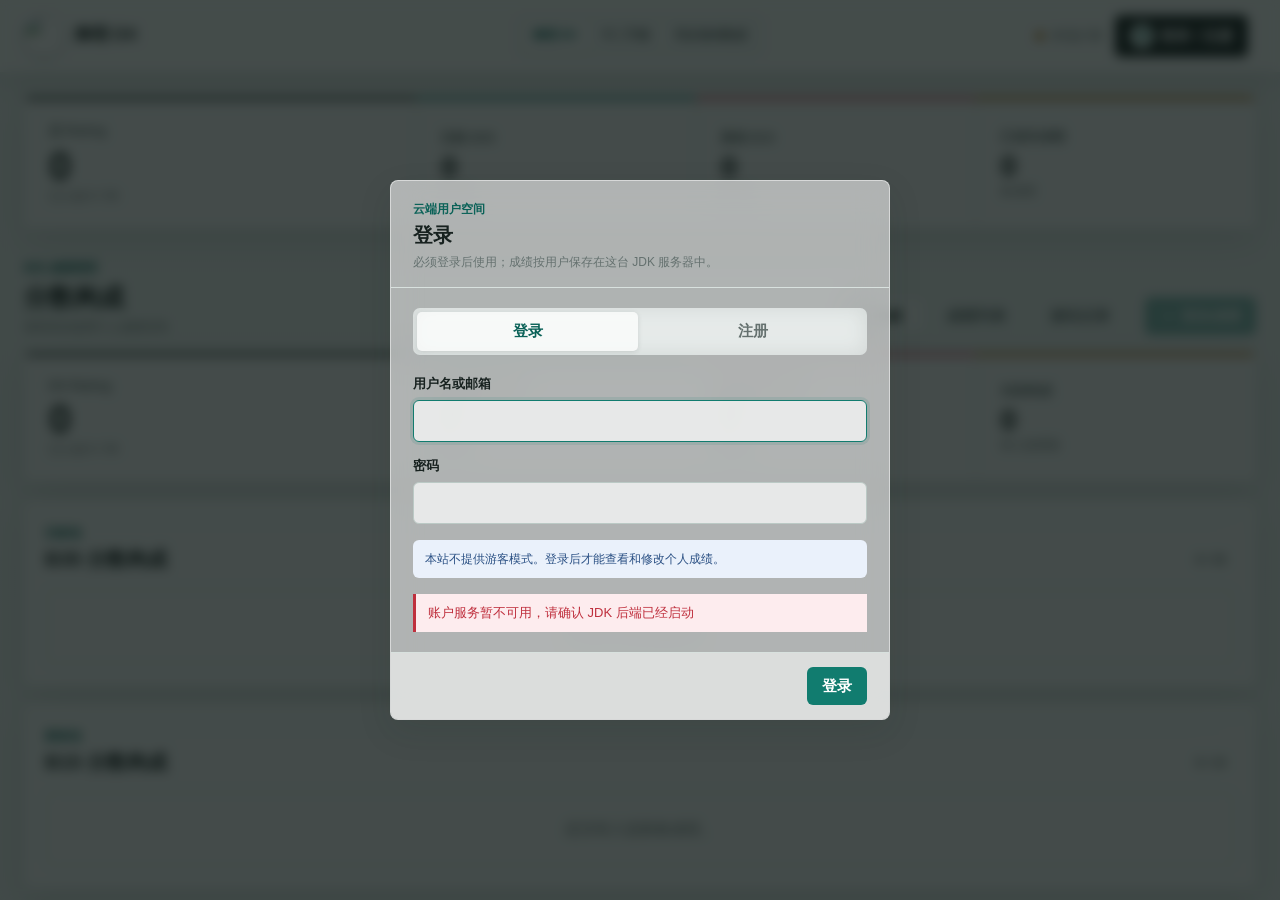
==== web/index.html @ 5b52a4e8 "" ====
<!doctype html>
<html lang="zh-CN">
<head>
  <meta charset="UTF-8">
  <meta name="viewport" content="width=device-width, initial-scale=1.0">
  <meta name="theme-color" content="#117c6f">
  <title>maimai DX B50 工作台</title>
  <link rel="icon" href="/assets/maimai-mark.png" type="image/png">
  <link rel="stylesheet" href="styles.css">
  <link rel="stylesheet" href="lxns-score.css">
  <link rel="stylesheet" href="theme.css">
</head>
<body class="maimai-page auth-checking">
  <header class="topbar">
    <a class="brand" href="#main" aria-label="maimai DX B50 工作台">
      <img class="brand-mark" src="/assets/maimai-mark.png" width="40" height="40"
        alt="" aria-hidden="true">
      <span class="brand-copy">
        <strong>舞萌 DX</strong>
      </span>
    </a>

    <nav class="game-switcher" aria-label="游戏切换">
      <a class="is-active" href="/" aria-current="page">舞萌 DX</a>
      <a href="/chunithm.html">中二节奏</a>
      <a href="/sync.html">同步游戏数据</a>
    </nav>

    <div class="header-actions">
      <span class="sync-status" id="sync-status" role="status">
        <span class="status-dot" aria-hidden="true"></span>
        <span id="sync-status-text">本地计算</span>
      </span>
      <div class="account-control">
        <button class="button button-account" id="account-button" type="button" aria-haspopup="dialog">
          <span class="account-avatar" aria-hidden="true">游</span>
          <span id="account-label">登录 / 注册</span>
        </button>
      </div>
      <details class="header-tools-menu">
        <summary class="button button-secondary" aria-label="打开数据工具">工具</summary>
        <div class="header-tools-popover">
          <button class="button button-secondary" id="logout-button" type="button" hidden>退出</button>
          <button class="button button-secondary" id="import-button" type="button">导入 CSV</button>
          <button class="button button-secondary" id="export-button" type="button">导出 CSV</button>
        </div>
      </details>
      <input id="csv-input" type="file" accept=".csv,text/csv" hidden>
    </div>
  </header>

  <div class="auth-startup-mask" id="auth-startup-mask" role="status" aria-live="polite">
    <span class="auth-startup-spinner" aria-hidden="true"></span>
    <strong>正在确认账号</strong>
    <p>正在安全读取登录状态，请稍候。</p>
  </div>

  <main id="main" class="app-shell">
    <section class="summary-band" aria-label="B50 汇总">
      <div class="summary-primary">
        <span class="summary-label">总 Rating</span>
        <strong id="total-rating">0</strong>
        <span class="summary-meta" id="selected-count">已入选 0 / 50</span>
      </div>
      <div class="summary-item summary-old">
        <span class="summary-label">旧曲 B35</span>
        <strong id="old-rating">0</strong>
        <span class="summary-meta" id="old-count">0 / 35</span>
      </div>
      <div class="summary-item summary-new">
        <span class="summary-label">新曲 B15</span>
        <strong id="new-rating">0</strong>
        <span class="summary-meta" id="new-count">0 / 15</span>
      </div>
      <div class="summary-item summary-library">
        <span class="summary-label">已保存成绩</span>
        <strong id="library-count">0</strong>
        <span class="summary-meta">条成绩</span>
      </div>
    </section>

    <section class="library-section" aria-labelledby="composition-heading">
      <div class="section-heading">
        <div>
          <span class="section-kicker">B50 成绩管理</span>
          <h1 id="composition-heading">分数构成</h1>
          <p class="auth-intro" id="storage-description">登录后使用个人成绩空间</p>
        </div>
        <div class="score-view-actions">
          <div class="segmented-control score-view-control" role="tablist" aria-label="成绩视图">
            <button id="composition-view-tab" type="button" role="tab" aria-selected="true"
              aria-controls="composition-view-panel" class="is-active" data-score-view="composition">
              分数构成
            </button>
            <button id="score-list-view-tab" type="button" role="tab" aria-selected="false"
              aria-controls="score-list-view-panel" data-score-view="list">
              成绩列表
            </button>
            <button id="play-history-view-tab" type="button" role="tab" aria-selected="false"
              aria-controls="play-history-view-panel" data-score-view="history">
              游玩记录
            </button>
          </div>
          <button class="button button-primary" id="add-chart-button" type="button">
            <span aria-hidden="true">＋</span> 添加成绩
          </button>
        </div>
      </div>

      <div class="score-composition" id="composition-view-panel">
        <section class="summary-band score-composition-summary" aria-label="分数构成汇总">
          <div class="summary-primary">
            <span class="summary-label">DX Rating</span>
            <strong id="composition-total-rating">0</strong>
            <span class="summary-meta" id="composition-selected-count">已入选 0 / 50</span>
          </div>
          <div class="summary-item summary-old">
            <span class="summary-label">旧曲 B35 合计</span>
            <strong id="composition-old-total">0</strong>
            <span class="summary-meta">平均 <span id="composition-old-average">—</span></span>
          </div>
          <div class="summary-item summary-new">
            <span class="summary-label">新曲 B15 合计</span>
            <strong id="composition-new-total">0</strong>
            <span class="summary-meta">平均 <span id="composition-new-average">—</span></span>
          </div>
          <div class="summary-item summary-library">
            <span class="summary-label">当前构成</span>
            <strong id="composition-pool-count">0</strong>
            <span class="summary-meta">张入选谱面</span>
          </div>
        </section>

        <section class="score-pool-section score-pool-old" aria-labelledby="b35-composition-heading">
          <div class="score-pool-heading">
            <div>
              <span class="section-kicker">旧曲池</span>
              <h2 id="b35-composition-heading">B35 分数构成</h2>
            </div>
            <span id="b35-composition-count">0 / 35</span>
          </div>
          <div class="score-card-grid" id="b35-composition-list" role="list"></div>
          <p class="score-pool-empty" id="b35-composition-empty">还没有入选旧曲成绩。</p>
        </section>

        <section class="score-pool-section score-pool-new" aria-labelledby="b15-composition-heading">
          <div class="score-pool-heading">
            <div>
              <span class="section-kicker">新曲池</span>
              <h2 id="b15-composition-heading">B15 分数构成</h2>
            </div>
            <span id="b15-composition-count">0 / 15</span>
          </div>
          <div class="score-card-grid" id="b15-composition-list" role="list"></div>
          <p class="score-pool-empty" id="b15-composition-empty">还没有入选新曲成绩。</p>
        </section>
      </div>

      <div class="score-list-view" id="score-list-view-panel" role="tabpanel"
        aria-labelledby="score-list-view-tab" hidden>
        <div class="score-list-toolbar" aria-label="成绩列表筛选">
          <label class="search-control score-list-search">
            <span aria-hidden="true">⌕</span>
            <span class="visually-hidden">搜索成绩</span>
            <input id="score-list-search-input" type="search" autocomplete="off"
              placeholder="搜索曲名、SongID 或艺术家">
          </label>
          <label class="score-list-filter">
            <span>版本</span>
            <select id="score-list-version-filter">
              <option value="all">全部版本</option>
              <option value="current">新曲 · B15</option>
              <option value="legacy">旧曲 · B35</option>
            </select>
          </label>
          <label class="score-list-filter">
            <span>难度</span>
            <select id="score-list-difficulty-filter">
              <option value="all">全部难度</option>
              <option value="BASIC">BASIC</option>
              <option value="ADVANCED">ADVANCED</option>
              <option value="EXPERT">EXPERT</option>
              <option value="MASTER">MASTER</option>
              <option value="RE:MASTER">Re:MASTER</option>
            </select>
          </label>
          <label class="score-list-filter">
            <span>类型</span>
            <select id="score-list-chart-type-filter">
              <option value="all">STD + DX</option>
              <option value="standard">STD</option>
              <option value="dx">DX</option>
            </select>
          </label>
          <label class="score-list-filter score-list-sort">
            <span>排序</span>
            <select id="score-list-sort">
              <option value="rating">DX Rating 从高到低</option>
              <option value="achievement">达成率从高到低</option>
              <option value="level">定数从高到低</option>
              <option value="title">曲名 A-Z</option>
              <option value="songId">SongID</option>
            </select>
          </label>
        </div>
        <div class="score-list-summary" id="score-list-summary" role="status" aria-live="polite">
          共 0 条成绩
        </div>
        <div class="score-card-grid score-list-grid" id="score-list-grid" role="list"
          aria-label="全部成绩卡"></div>
        <p class="score-pool-empty" id="score-list-empty" hidden>
          没有符合筛选条件的成绩。
        </p>
        <nav class="score-list-pagination" id="score-list-pagination" aria-label="成绩列表分页" hidden>
          <button class="button button-secondary" id="score-list-prev" type="button">上一页</button>
          <span id="score-list-page-label">第 1 / 1 页</span>
          <button class="button button-secondary" id="score-list-next" type="button">下一页</button>
        </nav>
      </div>

      <div class="play-history-view" id="play-history-view-panel" role="tabpanel"
        aria-labelledby="play-history-view-tab" hidden>
        <div class="play-history-view-heading">
          <div>
            <span class="section-kicker">舞萌 NET</span>
            <h2>游玩记录</h2>
            <p>按时间显示同步到当前账号的最近游玩；点击一局查看完整结果。</p>
          </div>
          <button class="button button-secondary" id="refresh-play-history-button" type="button">刷新记录</button>
        </div>
        <p class="play-history-view-status" id="play-history-view-status" role="status" aria-live="polite">
          切换到此页后读取游玩记录。
        </p>
        <ol class="play-history-overview-list" id="play-history-overview-list"></ol>
        <div class="empty-state play-history-overview-empty" id="play-history-overview-empty" hidden>
          <strong>暂无游玩记录</strong>
          <span>完成一次微信公众号同步后，记录会显示在这里。</span>
          <a class="button button-secondary" href="/sync.html">前往同步数据</a>
        </div>
      </div>
    </section>
  </main>

  <dialog class="modal score-detail-modal" id="score-detail-dialog"
    aria-labelledby="score-detail-title" aria-describedby="score-detail-summary">
    <div class="score-detail-shell">
      <header class="modal-header">
        <div>
          <span class="section-kicker" id="score-detail-pool">分数构成</span>
          <h2 id="score-detail-title">成绩详情</h2>
          <p class="auth-intro" id="score-detail-summary">已保存成绩与已抓取的逐局玩家判定</p>
        </div>
        <div class="row-actions" aria-label="成绩操作">
          <button class="icon-button" id="edit-score-detail-button" type="button"
            aria-label="编辑这条成绩" title="编辑成绩">✎</button>
          <button class="icon-button" id="delete-score-detail-button" type="button"
            aria-label="删除这条成绩" title="删除成绩">删</button>
          <button class="icon-button" id="close-score-detail-button" type="button"
            aria-label="关闭成绩详情" title="关闭">×</button>
        </div>
      </header>
      <div class="modal-body" id="score-detail-content"></div>
    </div>
  </dialog>

  <dialog class="modal" id="chart-dialog" aria-labelledby="dialog-title">
    <form id="chart-form" novalidate>
      <header class="modal-header">
        <div>
          <span class="section-kicker" id="dialog-mode">新增谱面</span>
          <h2 id="dialog-title">谱面信息</h2>
        </div>
        <button class="icon-button" id="close-dialog-button" type="button" aria-label="关闭" title="关闭">×</button>
      </header>

      <div class="modal-body">
        <div class="form-grid">
          <div class="field field-wide">
            <label for="chart-title">曲名</label>
            <input id="chart-title" name="title" type="text" maxlength="100" required autocomplete="off"
              role="combobox" aria-autocomplete="list" aria-expanded="false" aria-controls="song-search-results"
              aria-describedby="song-search-help"
              placeholder="输入曲名，从 2026 曲库中选择">
            <span class="field-help" id="song-search-help">输入至少 1 个字符即可联网查询曲目；选择后会自动填写曲目 ID 与封面。</span>
            <div class="song-search-results" id="song-search-results" role="listbox" aria-label="曲库搜索结果" hidden></div>
          </div>

          <div class="selected-song field-wide" id="selected-song" hidden>
            <img id="selected-song-cover" alt="">
            <div>
              <strong id="selected-song-title"></strong>
              <span id="selected-song-meta"></span>
            </div>
          </div>

          <label class="field">
            <span>曲目 ID</span>
            <input id="chart-id" name="songId" type="text" maxlength="40" required autocomplete="off">
          </label>

          <label class="field">
            <span>难度</span>
            <select id="chart-difficulty" name="difficulty" required>
              <option value="BASIC">BASIC</option>
              <option value="ADVANCED">ADVANCED</option>
              <option value="EXPERT">EXPERT</option>
              <option value="MASTER" selected>MASTER</option>
              <option value="RE:MASTER">Re:MASTER</option>
            </select>
          </label>

          <label class="field">
            <span>谱面定数</span>
            <input id="chart-level" name="level" type="number" min="1" max="15.9" step="0.1" value="13.0" inputmode="decimal" required>
          </label>

          <label class="field">
            <span>达成率（%）</span>
            <input id="chart-achievement" name="achievement" type="number" min="0" max="101" step="0.0001" value="100.0000" inputmode="decimal" required>
          </label>

          <label class="field">
            <span>Combo 状态（可选）</span>
            <select id="chart-combo-status" name="comboStatus">
              <option value="" selected>未记录</option>
              <option value="fc">FULL COMBO</option>
              <option value="fcp">FULL COMBO +</option>
              <option value="ap">ALL PERFECT</option>
              <option value="app">ALL PERFECT +</option>
            </select>
          </label>

          <label class="field">
            <span>Sync 状态（可选）</span>
            <select id="chart-sync-status" name="syncStatus">
              <option value="" selected>未记录</option>
              <option value="sync">SYNC</option>
              <option value="fs">FULL SYNC</option>
              <option value="fsp">FULL SYNC +</option>
              <option value="fsd">FULL SYNC DX</option>
              <option value="fsdp">FULL SYNC DX +</option>
            </select>
          </label>

          <fieldset class="field chart-type-field">
            <legend>谱面类型</legend>
            <div class="radio-segments">
              <label>
                <input type="radio" name="chartType" value="standard">
                <span>标准 · STD</span>
              </label>
              <label>
                <input type="radio" name="chartType" value="dx" checked>
                <span>DX</span>
              </label>
            </div>
          </fieldset>

          <fieldset class="field version-field">
            <legend>版本分类</legend>
            <div class="radio-segments">
              <label>
                <input type="radio" name="version" value="legacy">
                <span>旧曲 · B35</span>
              </label>
              <label>
                <input type="radio" name="version" value="current" checked>
                <span>新曲 · B15</span>
              </label>
            </div>
          </fieldset>
        </div>
        <p class="form-error" id="form-error" role="alert" hidden></p>
      </div>

      <footer class="modal-footer">
        <button class="button button-secondary" id="cancel-dialog-button" type="button">取消</button>
        <button class="button button-primary" type="submit">保存谱面</button>
      </footer>
    </form>
  </dialog>

  <dialog class="modal auth-modal" id="auth-dialog" aria-labelledby="auth-dialog-title">
    <form id="auth-form" novalidate>
      <header class="modal-header">
        <div>
          <span class="section-kicker">云端用户空间</span>
          <h2 id="auth-dialog-title">登录</h2>
          <p class="auth-intro">必须登录后使用；成绩按用户保存在这台 JDK 服务器中。</p>
        </div>
        <button class="icon-button" id="close-auth-dialog-button" type="button" aria-label="关闭登录窗口" title="关闭" hidden>×</button>
      </header>
      <div class="modal-body">
        <div class="auth-mode-switch" role="tablist" aria-label="登录或注册">
          <button type="button" role="tab" aria-selected="true" class="is-active" data-auth-mode="login">登录</button>
          <button type="button" role="tab" aria-selected="false" data-auth-mode="register">注册</button>
        </div>
        <div class="auth-fields">
          <label class="field">
            <span id="auth-identity-label">用户名或邮箱</span>
            <input id="auth-username" name="username" type="text" maxlength="128"
              autocomplete="username" autocapitalize="none" spellcheck="false" required>
          </label>
          <label class="field">
            <span>密码</span>
            <input id="auth-password" name="password" type="password" minlength="8" maxlength="128"
              autocomplete="current-password" required>
          </label>
          <div class="auth-register-fields" id="auth-register-fields" hidden>
            <label class="field">
              <span>验证邮箱</span>
              <input id="auth-email" name="email" type="email" maxlength="254"
                autocomplete="email" autocapitalize="none" spellcheck="false">
            </label>
            <label class="field">
              <span>邮箱验证码</span>
              <span class="verification-input-row">
                <input id="auth-verification-code" name="verificationCode" type="text"
                  inputmode="numeric" pattern="[0-9]{6}" minlength="6" maxlength="6"
                  autocomplete="one-time-code">
                <button class="button button-secondary" id="send-auth-code-button" type="button">发送验证码</button>
              </span>
            </label>
            <p class="verification-status" id="auth-code-status" role="status" aria-live="polite">验证码为 6 位数字，10 分钟内有效。</p>
          </div>
        </div>
        <p class="auth-note" id="auth-note">本站不提供游客模式。旧版浏览器本地成绩可在登录后选择迁移。</p>
        <p class="form-error" id="auth-error" role="alert" hidden></p>
      </div>
      <footer class="modal-footer">
        <button class="button button-secondary" id="cancel-auth-button" type="button" hidden>取消</button>
        <button class="button button-primary" id="auth-submit-button" type="submit">登录</button>
      </footer>
    </form>
  </dialog>


  <dialog class="confirm-modal" id="delete-dialog" aria-labelledby="delete-title">
    <div class="confirm-body">
      <span class="confirm-icon" aria-hidden="true">×</span>
      <div>
        <h2 id="delete-title">删除谱面？</h2>
        <p><strong id="delete-chart-name"></strong> 将从本地谱面库中移除。</p>
      </div>
    </div>
    <footer class="modal-footer">
      <button class="button button-secondary" id="cancel-delete-button" type="button">取消</button>
      <button class="button button-danger" id="confirm-delete-button" type="button">删除</button>
    </footer>
  </dialog>

  <div class="toast" id="toast" role="status" aria-live="polite" hidden></div>

  <script src="judgment-details.js" defer></script>
  <script src="user-theme.js" defer></script>
  <script src="auth-email.js" defer></script>
  <script src="app.js" defer></script>
</body>
</html>
---- web/styles.css ----
:root {
  color-scheme: light;
  --bg: #f3f6f5;
  --surface: #ffffff;
  --surface-alt: #f8faf9;
  --ink: #17211f;
  --muted: #65716f;
  --line: #d8e1de;
  --line-strong: #bbc9c5;
  --teal: #117c6f;
  --teal-dark: #0b6258;
  --teal-soft: #e3f4f0;
  --coral: #d9435d;
  --coral-dark: #b92f48;
  --coral-soft: #fdebef;
  --amber: #ad6708;
  --amber-soft: #fff1d3;
  --blue: #3565a6;
  --blue-soft: #eaf1fb;
  --danger: #bf2f3d;
  --danger-soft: #fdecee;
  --shadow: 0 12px 32px rgba(23, 33, 31, 0.1);
  --radius: 6px;
}

* {
  box-sizing: border-box;
}

[hidden] {
  display: none !important;
}

html {
  scroll-behavior: smooth;
}

body {
  margin: 0;
  min-height: 100vh;
  background: var(--bg);
  color: var(--ink);
  font-family: Inter, "Segoe UI", "Microsoft YaHei", Arial, sans-serif;
  font-size: 15px;
  letter-spacing: 0;
}

button,
input,
select {
  font: inherit;
  letter-spacing: 0;
}

button,
label[for] {
  -webkit-tap-highlight-color: transparent;
}

button {
  cursor: pointer;
}

button:disabled {
  cursor: not-allowed;
  opacity: 0.5;
}

:focus-visible {
  outline: 3px solid var(--teal-dark);
  outline-offset: 2px;
}

button:focus-visible,
input:focus-visible,
select:focus-visible,
textarea:focus-visible,
a:focus-visible {
  outline: 3px solid var(--teal-dark);
  outline-offset: 2px;
}

.visually-hidden {
  position: absolute !important;
  width: 1px !important;
  height: 1px !important;
  padding: 0 !important;
  margin: -1px !important;
  overflow: hidden !important;
  clip: rect(0, 0, 0, 0) !important;
  white-space: nowrap !important;
  border: 0 !important;
}

.topbar {
  position: sticky;
  top: 0;
  z-index: 20;
  min-height: 72px;
  display: grid;
  grid-template-columns: minmax(0, 1fr) auto minmax(0, 1fr);
  align-items: center;
  gap: 24px;
  padding: 12px max(24px, calc((100vw - 1280px) / 2));
  background: rgba(255, 255, 255, 0.96);
  border-bottom: 1px solid var(--line);
  backdrop-filter: blur(14px);
}

.brand {
  display: inline-flex;
  align-items: center;
  gap: 11px;
  min-width: 0;
  color: inherit;
  text-decoration: none;
  justify-self: start;
}

.brand-mark {
  width: 40px;
  height: 40px;
  flex: 0 0 40px;
  display: block;
  box-sizing: border-box;
  object-fit: contain;
  border-radius: 50%;
  background: #fff;
  box-shadow: 0 0 0 1px rgba(20, 45, 42, 0.16), 0 3px 10px rgba(20, 45, 42, 0.14);
}

.brand-copy {
  display: grid;
  min-width: 0;
  line-height: 1.08;
}

.brand-copy strong {
  font-size: 17px;
  white-space: nowrap;
}

.brand-copy span {
  margin-top: 4px;
  color: var(--muted);
  font-size: 12px;
}

.game-switcher {
  display: inline-flex;
  align-items: center;
  gap: 3px;
  flex: 0 0 auto;
  padding: 3px;
  border: 1px solid var(--line);
  border-radius: var(--radius);
  background: var(--surface-alt);
  justify-self: center;
}

.game-switcher a {
  min-height: 32px;
  display: inline-flex;
  align-items: center;
  padding: 6px 11px;
  border-radius: 4px;
  color: var(--muted);
  font-size: 12px;
  font-weight: 800;
  text-decoration: none;
  white-space: nowrap;
}

.game-switcher a:hover {
  color: var(--ink);
}

.game-switcher a.is-active {
  background: var(--surface);
  color: var(--teal-dark);
  box-shadow: 0 1px 4px rgba(23, 33, 31, 0.12);
}

.header-actions {
  display: flex;
  align-items: center;
  justify-content: flex-end;
  gap: 8px;
  min-width: 0;
  justify-self: end;
}

.account-control {
  display: inline-flex;
  align-items: center;
  gap: 6px;
}

.button-account {
  max-width: 190px;
  justify-content: flex-start;
  overflow: hidden;
  background: #17211f;
  color: #fff;
}

.button-account:hover {
  background: #2b3936;
}

.button-account > span:last-child {
  overflow: hidden;
  text-overflow: ellipsis;
}

.account-avatar {
  width: 24px;
  height: 24px;
  display: grid;
  place-items: center;
  flex: 0 0 24px;
  border-radius: 50%;
  background: var(--teal-soft);
  color: var(--teal-dark);
  font-size: 11px;
  font-weight: 900;
}

.sync-status {
  display: inline-flex;
  align-items: center;
  gap: 7px;
  min-height: 36px;
  margin-right: 4px;
  color: var(--muted);
  font-size: 13px;
  white-space: nowrap;
}

.status-dot {
  width: 8px;
  height: 8px;
  flex: 0 0 8px;
  border-radius: 50%;
  background: var(--amber);
}

.sync-status[data-state="server"] .status-dot {
  background: var(--teal);
}

.sync-status[data-state="syncing"] .status-dot {
  background: var(--blue);
  animation: pulse 1s ease-in-out infinite;
}

@keyframes pulse {
  50% { opacity: 0.35; }
}

.button {
  min-height: 38px;
  display: inline-flex;
  align-items: center;
  justify-content: center;
  gap: 6px;
  padding: 8px 14px;
  border: 1px solid transparent;
  border-radius: var(--radius);
  font-weight: 700;
  line-height: 1.2;
  text-decoration: none;
  white-space: nowrap;
  transition: background-color 140ms ease, border-color 140ms ease, color 140ms ease, transform 140ms ease;
}

.button:active {
  transform: translateY(1px);
}

.button-primary {
  background: var(--teal);
  color: #fff;
}

.button-primary:hover {
  background: var(--teal-dark);
}

.button-secondary {
  background: var(--surface);
  border-color: var(--line-strong);
  color: var(--ink);
}

.button-secondary:hover {
  border-color: var(--teal);
  color: var(--teal-dark);
}

.button-danger {
  background: var(--danger);
  color: #fff;
}

.button-danger:hover {
  background: #9d2430;
}

.app-shell {
  width: min(1280px, calc(100% - 48px));
  margin: 24px auto 48px;
}

.summary-band {
  display: grid;
  grid-template-columns: minmax(240px, 1.4fr) repeat(3, minmax(160px, 1fr));
  overflow: hidden;
  background: var(--surface);
  border: 1px solid var(--line);
  border-radius: var(--radius);
}

.summary-primary,
.summary-item {
  position: relative;
  min-height: 126px;
  display: flex;
  flex-direction: column;
  justify-content: center;
  padding: 22px 24px;
  border-top: 3px solid var(--line-strong);
}

.summary-primary {
  border-top-color: var(--ink);
}

.summary-item {
  border-left: 1px solid var(--line);
}

.summary-old {
  border-top-color: var(--teal);
}

.summary-new {
  border-top-color: var(--coral);
}

.summary-library {
  border-top-color: var(--amber);
}

.summary-label {
  color: var(--muted);
  font-size: 13px;
  font-weight: 700;
}

.summary-primary strong,
.summary-item strong {
  margin: 6px 0 2px;
  font-variant-numeric: tabular-nums;
  line-height: 1;
}

.summary-primary strong {
  font-size: 40px;
}

.summary-item strong {
  font-size: 29px;
}

.summary-meta {
  color: var(--muted);
  font-size: 12px;
}

.library-section {
  margin-top: 32px;
}

.section-heading {
  display: flex;
  align-items: flex-end;
  justify-content: space-between;
  gap: 20px;
  margin-bottom: 16px;
}

.section-kicker {
  display: block;
  margin-bottom: 5px;
  color: var(--teal-dark);
  font-size: 12px;
  font-weight: 800;
}

.section-heading h1,
.modal-header h2,
.confirm-body h2 {
  margin: 0;
  line-height: 1.2;
}

.section-heading h1 {
  font-size: 25px;
}

.toolbar {
  display: grid;
  grid-template-columns: minmax(220px, 1fr) auto minmax(140px, auto);
  align-items: center;
  gap: 12px;
  margin-bottom: 12px;
}

.search-control {
  min-height: 42px;
  display: flex;
  align-items: center;
  gap: 8px;
  padding: 0 12px;
  background: var(--surface);
  border: 1px solid var(--line-strong);
  border-radius: var(--radius);
  color: var(--muted);
}

.search-control:focus-within {
  border-color: var(--teal);
  box-shadow: 0 0 0 3px rgba(17, 124, 111, 0.12);
}

.search-control input {
  width: 100%;
  min-width: 0;
  border: 0;
  outline: 0;
  background: transparent;
  color: var(--ink);
}

.search-control input::placeholder {
  color: #8b9694;
}

.segmented-control {
  display: inline-grid;
  grid-template-columns: repeat(4, minmax(64px, auto));
  padding: 3px;
  background: #e8edeb;
  border-radius: var(--radius);
}

.segmented-control button {
  min-height: 34px;
  padding: 6px 12px;
  border: 0;
  border-radius: 4px;
  background: transparent;
  color: var(--muted);
  font-weight: 700;
  white-space: nowrap;
}

.segmented-control button:hover {
  color: var(--ink);
}

.segmented-control button.is-active {
  background: var(--surface);
  color: var(--ink);
  box-shadow: 0 1px 4px rgba(23, 33, 31, 0.12);
}

.sort-control select,
.field input,
.field select {
  width: 100%;
  min-height: 42px;
  padding: 8px 11px;
  border: 1px solid var(--line-strong);
  border-radius: var(--radius);
  background: var(--surface);
  color: var(--ink);
  outline: 0;
}

.sort-control select {
  min-width: 140px;
}

.sort-control select:focus,
.field input:focus,
.field select:focus {
  border-color: var(--teal);
  box-shadow: 0 0 0 3px rgba(17, 124, 111, 0.12);
}

.field input:user-invalid {
  border-color: var(--danger);
}

.field-help {
  color: var(--muted);
  font-size: 11px;
  font-weight: 500;
  line-height: 1.45;
}

.song-search-results {
  position: absolute;
  top: calc(100% - 2px);
  right: 0;
  left: 0;
  z-index: 25;
  max-height: 320px;
  overflow: auto;
  padding: 6px;
  background: var(--surface);
  border: 1px solid var(--line-strong);
  border-radius: 7px;
  box-shadow: var(--shadow);
}

.field:has(> .song-search-results) {
  position: relative;
}

.song-search-option {
  width: 100%;
  display: flex;
  align-items: center;
  gap: 10px;
  padding: 8px;
  border: 0;
  border-radius: 5px;
  background: transparent;
  color: var(--ink);
  text-align: left;
}

.song-search-option:hover,
.song-search-option:focus-visible {
  background: var(--teal-soft);
}

.song-search-option img,
.song-search-option .song-cover-placeholder {
  width: 44px;
  height: 44px;
  flex-basis: 44px;
  object-fit: cover;
}

.song-option-copy {
  min-width: 0;
  display: grid;
  gap: 3px;
}

.song-option-copy strong,
.song-option-copy span {
  overflow: hidden;
  text-overflow: ellipsis;
  white-space: nowrap;
}

.song-option-copy span {
  color: var(--muted);
  font-size: 11px;
}

.song-search-empty {
  margin: 0;
  padding: 14px 12px;
  color: var(--muted);
  font-size: 12px;
  font-weight: 500;
}

.selected-song {
  display: flex;
  align-items: center;
  gap: 12px;
  padding: 10px;
  border: 1px solid #b7d8d1;
  border-radius: 7px;
  background: var(--teal-soft);
}

.selected-song img {
  width: 58px;
  height: 58px;
  flex: 0 0 58px;
  border-radius: 6px;
  object-fit: cover;
}

.selected-song > div {
  min-width: 0;
  display: grid;
  gap: 5px;
}

.selected-song strong,
.selected-song span {
  overflow: hidden;
  text-overflow: ellipsis;
  white-space: nowrap;
}

.selected-song span {
  color: var(--muted);
  font-size: 11px;
  font-weight: 600;
}

.table-shell {
  overflow: hidden;
  background: var(--surface);
  border: 1px solid var(--line);
  border-radius: var(--radius);
}

table {
  width: 100%;
  border-collapse: collapse;
  table-layout: fixed;
}

th,
td {
  padding: 14px 16px;
  text-align: left;
  vertical-align: middle;
}

th {
  background: var(--surface-alt);
  border-bottom: 1px solid var(--line);
  color: var(--muted);
  font-size: 12px;
  font-weight: 800;
  text-transform: uppercase;
}

th:nth-child(1) { width: 110px; }
th:nth-child(2) { width: auto; }
th:nth-child(3) { width: 122px; }
th:nth-child(4) { width: 82px; }
th:nth-child(5) { width: 130px; }
th:nth-child(6) { width: 140px; }
th:nth-child(7) { width: 96px; }

tbody tr {
  border-bottom: 1px solid var(--line);
  transition: background-color 120ms ease;
}

tbody tr:last-child {
  border-bottom: 0;
}

tbody tr:hover {
  background: #fafcfb;
}

tbody tr.is-unselected {
  color: #56615f;
}

td {
  font-variant-numeric: tabular-nums;
}

.chart-title {
  min-width: 0;
}

.chart-title-with-cover {
  display: flex;
  align-items: center;
  gap: 11px;
  min-width: 0;
}

.chart-cover,
.song-cover-placeholder {
  width: 52px;
  height: 52px;
  display: grid;
  place-items: center;
  flex: 0 0 52px;
  border: 1px solid var(--line);
  border-radius: 6px;
  background: linear-gradient(135deg, var(--teal-soft), var(--blue-soft));
  color: var(--teal-dark);
  object-fit: cover;
  font-size: 20px;
  font-weight: 900;
}

.chart-title strong {
  display: block;
  overflow: hidden;
  color: var(--ink);
  font-size: 14px;
  text-overflow: ellipsis;
  white-space: nowrap;
}

.chart-meta {
  display: flex;
  align-items: center;
  gap: 7px;
  min-width: 0;
  margin-top: 5px;
  color: var(--muted);
  font-size: 11px;
}

.chart-id {
  overflow: hidden;
  text-overflow: ellipsis;
  white-space: nowrap;
}

.tag,
.difficulty,
.selection-badge {
  display: inline-flex;
  align-items: center;
  justify-content: center;
  max-width: 100%;
  border-radius: 999px;
  font-weight: 800;
  line-height: 1.1;
  white-space: nowrap;
}

.tag {
  padding: 3px 7px;
  font-size: 10px;
}

.tag-old {
  background: var(--teal-soft);
  color: var(--teal-dark);
}

.tag-new {
  background: var(--coral-soft);
  color: var(--coral-dark);
}

.tag-chart-type {
  background: var(--blue-soft);
  color: var(--blue);
}

.difficulty {
  padding: 5px 8px;
  font-size: 10px;
}

.difficulty-basic {
  background: #178d48;
  color: #fff;
}

.difficulty-advanced {
  background: #f3bd22;
  color: #332300;
}

.difficulty-expert {
  background: #d83c4b;
  color: #fff;
}

.difficulty-master {
  background: #7942ad;
  color: #fff;
}

.difficulty-remaster {
  background: linear-gradient(120deg, #fff 0 42%, #e8d5fa 42% 72%, #a76cd5 100%);
  border: 1px solid #9c68c7;
  color: #4d276d;
  text-shadow: 0 1px 0 #fff;
}

tbody tr.difficulty-basic-row td:first-child { box-shadow: inset 4px 0 #178d48; }
tbody tr.difficulty-advanced-row td:first-child { box-shadow: inset 4px 0 #e4aa00; }
tbody tr.difficulty-expert-row td:first-child { box-shadow: inset 4px 0 #d83c4b; }
tbody tr.difficulty-master-row td:first-child { box-shadow: inset 4px 0 #7942ad; }
tbody tr.difficulty-remaster-row td:first-child { box-shadow: inset 4px 0 #b889d8; }

.selection-badge {
  min-width: 70px;
  padding: 6px 8px;
  font-size: 11px;
}

.selection-b35 {
  background: var(--teal-soft);
  color: var(--teal-dark);
}

.selection-b15 {
  background: var(--coral-soft);
  color: var(--coral-dark);
}

.selection-none {
  background: #edf1f0;
  color: var(--muted);
}

.rating-value {
  color: var(--ink);
  font-size: 17px;
  font-weight: 850;
}

.row-actions {
  display: flex;
  align-items: center;
  justify-content: flex-end;
  gap: 5px;
}

.icon-button {
  width: 34px;
  height: 34px;
  display: inline-grid;
  place-items: center;
  flex: 0 0 34px;
  padding: 0;
  border: 1px solid transparent;
  border-radius: 50%;
  background: transparent;
  color: var(--muted);
  font-size: 18px;
  line-height: 1;
}

.icon-button:hover {
  background: #edf2f0;
  color: var(--ink);
}

.icon-button[data-action="delete"]:hover {
  background: var(--danger-soft);
  color: var(--danger);
}

.empty-state {
  min-height: 320px;
  display: flex;
  flex-direction: column;
  align-items: center;
  justify-content: center;
  padding: 40px 24px;
  text-align: center;
}

.empty-state[hidden] {
  display: none;
}

.empty-mark {
  width: 52px;
  height: 52px;
  display: grid;
  place-items: center;
  margin-bottom: 14px;
  border: 1px dashed var(--line-strong);
  border-radius: 50%;
  color: var(--teal);
  font-size: 26px;
}

.empty-state strong {
  font-size: 17px;
}

.empty-state > span {
  margin: 7px 0 18px;
  color: var(--muted);
  font-size: 13px;
}

.result-footer {
  display: flex;
  align-items: center;
  justify-content: space-between;
  gap: 16px;
  padding: 10px 2px 0;
  color: var(--muted);
  font-size: 12px;
}

dialog {
  color: var(--ink);
}

.modal,
.confirm-modal {
  width: min(620px, calc(100% - 32px));
  max-height: calc(100vh - 32px);
  padding: 0;
  overflow: auto;
  background: var(--surface);
  border: 1px solid var(--line-strong);
  border-radius: 8px;
  box-shadow: var(--shadow);
}

.confirm-modal {
  width: min(470px, calc(100% - 32px));
}

.modal::backdrop,
.confirm-modal::backdrop {
  background: rgba(19, 29, 27, 0.52);
  backdrop-filter: blur(3px);
}

.modal-header {
  display: flex;
  align-items: flex-start;
  justify-content: space-between;
  gap: 20px;
  padding: 20px 22px 16px;
  border-bottom: 1px solid var(--line);
}

.modal-header h2,
.confirm-body h2 {
  font-size: 20px;
}

.modal-body {
  padding: 20px 22px;
}

.auth-modal {
  width: min(500px, calc(100% - 32px));
}

.auth-modal[data-required="true"]::backdrop {
  background: rgba(11, 20, 19, 0.76);
  backdrop-filter: blur(6px);
}

body.auth-required {
  overflow: hidden;
}

body.auth-required > .topbar,
body.auth-required > main {
  user-select: none;
}

.auth-intro {
  margin: 6px 0 0;
  color: var(--muted);
  font-size: 12px;
  line-height: 1.5;
}

.auth-mode-switch {
  display: grid;
  grid-template-columns: repeat(2, 1fr);
  gap: 4px;
  margin-bottom: 20px;
  padding: 4px;
  border-radius: 7px;
  background: #e8edeb;
}

.auth-mode-switch button {
  min-height: 39px;
  border: 0;
  border-radius: 5px;
  background: transparent;
  color: var(--muted);
  font-weight: 800;
}

.auth-mode-switch button.is-active {
  background: var(--surface);
  color: var(--teal-dark);
  box-shadow: 0 1px 5px rgba(23, 33, 31, 0.12);
}

.auth-fields {
  display: grid;
  gap: 15px;
}

.auth-note {
  margin: 16px 0 0;
  padding: 10px 12px;
  border-radius: 6px;
  background: var(--blue-soft);
  color: #294f83;
  font-size: 12px;
  line-height: 1.5;
}

.form-grid {
  display: grid;
  grid-template-columns: repeat(2, minmax(0, 1fr));
  gap: 17px 16px;
}

.field {
  display: grid;
  align-content: start;
  gap: 7px;
  min-width: 0;
  color: var(--ink);
  font-size: 13px;
  font-weight: 700;
}

.field-wide {
  grid-column: 1 / -1;
}

fieldset.field {
  margin: 0;
  padding: 0;
  border: 0;
}

fieldset.field legend {
  margin-bottom: 7px;
  padding: 0;
}

.radio-segments {
  display: grid;
  grid-template-columns: repeat(2, minmax(0, 1fr));
  gap: 10px;
}

.radio-segments label {
  min-width: 0;
  cursor: pointer;
}

.radio-segments input {
  position: absolute;
  width: 1px;
  height: 1px;
  opacity: 0;
}

.radio-segments span {
  min-height: 43px;
  display: flex;
  align-items: center;
  justify-content: center;
  padding: 8px 10px;
  overflow-wrap: anywhere;
  border: 1px solid var(--line-strong);
  border-radius: var(--radius);
  background: var(--surface);
  color: var(--muted);
  text-align: center;
}

.radio-segments input:checked + span {
  border-color: var(--teal);
  background: var(--teal-soft);
  color: var(--teal-dark);
}

.radio-segments input:focus-visible + span {
  outline: 3px solid rgba(17, 124, 111, 0.24);
  outline-offset: 2px;
}

.form-error {
  margin: 16px 0 0;
  padding: 10px 12px;
  background: var(--danger-soft);
  border-left: 3px solid var(--danger);
  color: var(--danger);
  font-size: 13px;
}

.modal-footer {
  display: flex;
  align-items: center;
  justify-content: flex-end;
  gap: 9px;
  padding: 14px 22px;
  background: var(--surface-alt);
  border-top: 1px solid var(--line);
}

.confirm-body {
  display: flex;
  align-items: flex-start;
  gap: 14px;
  padding: 24px 22px;
}

.confirm-body p {
  margin: 8px 0 0;
  color: var(--muted);
  line-height: 1.55;
}

.confirm-icon {
  width: 38px;
  height: 38px;
  display: grid;
  place-items: center;
  flex: 0 0 38px;
  border-radius: 50%;
  background: var(--danger-soft);
  color: var(--danger);
  font-size: 22px;
  font-weight: 700;
}

.toast {
  position: fixed;
  right: 22px;
  bottom: 22px;
  z-index: 60;
  max-width: min(380px, calc(100% - 44px));
  padding: 11px 14px;
  background: #17211f;
  border-radius: var(--radius);
  box-shadow: var(--shadow);
  color: #fff;
  font-size: 13px;
}

.toast[hidden] {
  display: none;
}

/* Score composition */
.score-view-actions {
  display: flex;
  align-items: center;
  justify-content: flex-end;
  flex-wrap: wrap;
  gap: 10px;
}

.score-view-control {
  display: inline-flex;
  flex-wrap: nowrap;
  flex: 0 0 auto;
}

.score-view-control button {
  flex: 1 1 104px;
  min-width: 104px;
}

.score-composition {
  display: grid;
  gap: 18px;
}

.score-list-view {
  display: grid;
  gap: 12px;
}

.score-list-toolbar {
  display: grid;
  grid-template-columns: minmax(220px, 1.5fr) repeat(3, minmax(120px, 0.65fr)) minmax(180px, 1fr);
  align-items: end;
  gap: 10px;
  padding: 12px;
  border: 1px solid var(--line);
  border-radius: 8px;
  background: var(--surface-alt);
}

.score-list-search {
  min-height: 42px;
  margin: 0;
  background: var(--surface);
}

.score-list-filter {
  min-width: 0;
  display: grid;
  gap: 4px;
  color: var(--muted);
  font-size: 10px;
  font-weight: 800;
}

.score-list-filter select {
  width: 100%;
  min-height: 42px;
  padding: 8px 10px;
  border: 1px solid var(--line-strong);
  border-radius: var(--radius);
  background: var(--surface);
  color: var(--ink);
  outline: 0;
}

.score-list-filter select:focus {
  border-color: var(--teal);
  box-shadow: 0 0 0 3px rgba(17, 124, 111, 0.12);
}

.score-list-summary {
  color: var(--muted);
  font-size: 12px;
  font-weight: 750;
  font-variant-numeric: tabular-nums;
}

.score-list-grid {
  min-height: 0;
}

.score-list-pagination {
  display: flex;
  align-items: center;
  justify-content: center;
  gap: 14px;
  padding-top: 4px;
  color: var(--muted);
  font-size: 12px;
  font-weight: 800;
  font-variant-numeric: tabular-nums;
}

.score-list-pagination .button {
  min-width: 76px;
}

.score-composition-summary {
  margin-bottom: 2px;
}

.score-pool-section {
  min-width: 0;
  padding: 20px;
  border: 1px solid var(--line);
  border-top: 4px solid var(--teal);
  border-radius: 8px;
  background: var(--surface);
  box-shadow: 0 4px 16px rgba(23, 33, 31, 0.045);
}

.score-pool-new {
  border-top-color: var(--coral);
}

.score-pool-heading {
  display: flex;
  align-items: flex-end;
  justify-content: space-between;
  gap: 16px;
  margin-bottom: 16px;
}

.score-pool-heading h2 {
  margin: 0;
  font-size: 20px;
  line-height: 1.25;
}

.score-pool-heading > span {
  flex: 0 0 auto;
  padding: 5px 9px;
  border-radius: 999px;
  background: var(--surface-alt);
  color: var(--muted);
  font-size: 12px;
  font-weight: 800;
  font-variant-numeric: tabular-nums;
}

.score-card-grid {
  display: grid;
  grid-template-columns: repeat(3, minmax(0, 1fr));
  gap: 14px;
}

.score-pool-empty {
  margin: 0;
  padding: 26px 18px;
  border: 1px dashed var(--line-strong);
  border-radius: 7px;
  background: var(--surface-alt);
  color: var(--muted);
  text-align: center;
  line-height: 1.5;
}

.score-card-item {
  --score-difficulty: var(--teal);
  --score-difficulty-border: #8bc9bf;
  --score-difficulty-soft: #edf8f5;
  min-width: 0;
  height: 100%;
}

.score-card-item.difficulty-basic-card {
  --score-difficulty: #178d48;
  --score-difficulty-border: #84c59f;
  --score-difficulty-soft: #edf8f1;
}

.score-card-item.difficulty-advanced-card {
  --score-difficulty: #c18700;
  --score-difficulty-border: #dfbd58;
  --score-difficulty-soft: #fff9e3;
}

.score-card-item.difficulty-expert-card {
  --score-difficulty: #d83c4b;
  --score-difficulty-border: #e69ba3;
  --score-difficulty-soft: #fff0f2;
}

.score-card-item.difficulty-master-card {
  --score-difficulty: #7942ad;
  --score-difficulty-border: #b99bd3;
  --score-difficulty-soft: #f5effb;
}

.score-card-item.difficulty-remaster-card {
  --score-difficulty: #9862c3;
  --score-difficulty-border: #c4a8dc;
  --score-difficulty-soft: #fbf8fe;
}

.score-card-button {
  position: relative;
  width: 100%;
  height: 100%;
  min-height: 222px;
  display: grid;
  grid-template-columns: 80px minmax(0, 1fr);
  grid-template-areas:
    "rank rank"
    "cover copy"
    "values values";
  align-content: start;
  align-items: center;
  gap: 12px;
  overflow: hidden;
  padding: 13px 14px 14px 17px;
  border: 1px solid var(--score-difficulty-border);
  border-radius: 9px;
  background: linear-gradient(145deg, var(--score-difficulty-soft), #fff 44%);
  box-shadow: 0 2px 8px rgba(23, 33, 31, 0.07);
  color: var(--ink);
  text-align: left;
  transition: border-color 150ms ease, box-shadow 150ms ease, transform 150ms ease;
}

.score-card-button::before {
  position: absolute;
  inset: 0 auto 0 0;
  width: 5px;
  background: var(--score-difficulty);
  content: "";
}

.score-card-button:hover {
  border-color: var(--score-difficulty);
  box-shadow: 0 9px 22px rgba(23, 33, 31, 0.13);
  transform: translateY(-2px);
}

.score-card-button:active {
  transform: translateY(0);
}

.score-card-button:focus-visible {
  border-color: var(--score-difficulty);
  outline: 4px solid var(--score-difficulty-border);
  outline-offset: 3px;
  box-shadow: 0 8px 22px rgba(23, 33, 31, 0.14);
}

.score-card-rank {
  grid-area: rank;
  justify-self: start;
  min-width: 72px;
  padding: 4px 8px;
  border: 1px solid var(--score-difficulty-border);
  border-radius: 999px;
  background: var(--score-difficulty-soft);
  color: var(--score-difficulty);
  font-size: 11px;
  font-weight: 900;
  font-variant-numeric: tabular-nums;
  line-height: 1.2;
  text-align: center;
}

.score-card-cover {
  grid-area: cover;
  width: 80px;
  height: 80px;
  display: block;
  border: 1px solid var(--score-difficulty-border);
  border-radius: 8px;
  background: var(--surface-alt);
  box-shadow: 0 3px 10px rgba(23, 33, 31, 0.13);
  object-fit: cover;
}

.score-card-copy {
  grid-area: copy;
  min-width: 0;
  align-self: stretch;
  display: flex;
  flex-direction: column;
  justify-content: center;
  gap: 9px;
}

.score-card-title {
  display: -webkit-box;
  overflow: hidden;
  color: var(--ink);
  font-size: 15px;
  font-weight: 850;
  line-height: 1.35;
  overflow-wrap: anywhere;
  -webkit-box-orient: vertical;
  -webkit-line-clamp: 2;
}

.score-card-meta {
  display: flex;
  align-items: center;
  flex-wrap: wrap;
  gap: 6px;
  min-width: 0;
}

.score-card-level {
  color: var(--muted);
  font-size: 11px;
  font-weight: 750;
  white-space: nowrap;
}

.score-card-values {
  grid-area: values;
  display: grid;
  grid-template-columns: repeat(2, minmax(0, 1fr));
  gap: 10px;
  padding-top: 11px;
  border-top: 1px solid var(--line);
}

.score-card-achievement,
.score-card-rating {
  min-width: 0;
  display: grid;
  gap: 4px;
  font-variant-numeric: tabular-nums;
}

.score-card-achievement strong,
.score-card-rating strong {
  overflow: hidden;
  color: var(--ink);
  font-size: 16px;
  line-height: 1.15;
  text-overflow: ellipsis;
  white-space: nowrap;
}

.score-card-rating {
  text-align: right;
}

.score-card-rating strong {
  color: var(--score-difficulty);
  font-size: 18px;
}

.score-card-value-label {
  color: var(--muted);
  font-size: 10px;
  font-weight: 750;
}

.score-detail-modal {
  width: min(780px, calc(100% - 32px));
  overflow: hidden;
}

.score-detail-shell {
  max-height: calc(100vh - 34px);
  display: grid;
  grid-template-rows: auto minmax(0, 1fr) auto;
}

.score-detail-shell > .modal-body {
  overflow: auto;
  overscroll-behavior: contain;
}

.score-detail-hero {
  display: grid;
  grid-template-columns: 132px minmax(0, 1fr);
  align-items: center;
  gap: 20px;
  margin-bottom: 18px;
  padding: 16px;
  border: 1px solid var(--line);
  border-left: 5px solid var(--teal);
  border-radius: 9px;
  background: linear-gradient(135deg, var(--teal-soft), var(--surface) 58%);
}

.score-detail-cover {
  width: 132px;
  height: 132px;
  display: block;
  border: 1px solid var(--line-strong);
  border-radius: 9px;
  background: var(--surface-alt);
  box-shadow: 0 6px 18px rgba(23, 33, 31, 0.15);
  object-fit: cover;
}

.score-detail-hero-copy {
  min-width: 0;
  display: grid;
  gap: 9px;
  color: var(--muted);
  line-height: 1.45;
}

.score-detail-achievement {
  color: var(--ink);
  font-size: clamp(28px, 5vw, 42px);
  font-variant-numeric: tabular-nums;
  line-height: 1.05;
  overflow-wrap: anywhere;
}

.score-detail-grid {
  display: grid;
  grid-template-columns: repeat(2, minmax(0, 1fr));
  gap: 10px;
  margin: 0;
}

.score-detail-field {
  min-width: 0;
  margin: 0;
  padding: 11px 12px;
  border: 1px solid var(--line);
  border-radius: 7px;
  background: var(--surface-alt);
}

.score-detail-field dt,
.score-detail-field dd {
  margin: 0;
}

.score-detail-field dt {
  margin-bottom: 5px;
  color: var(--muted);
  font-size: 10px;
  font-weight: 800;
}

.score-detail-field dd {
  color: var(--ink);
  font-size: 13px;
  font-weight: 750;
  line-height: 1.45;
  overflow-wrap: anywhere;
  font-variant-numeric: tabular-nums;
}

@media (max-width: 980px) {
  .summary-band {
    grid-template-columns: repeat(3, minmax(0, 1fr));
  }

  .summary-primary {
    grid-column: 1 / -1;
    min-height: 108px;
  }

  .summary-item {
    min-height: 112px;
  }

  .summary-old {
    border-left: 0;
  }

  .toolbar {
    grid-template-columns: minmax(220px, 1fr) auto;
  }

  .sort-control {
    grid-column: 1 / -1;
  }

  .sort-control select {
    width: auto;
  }

  .score-card-grid {
    grid-template-columns: repeat(2, minmax(0, 1fr));
  }

  .score-list-toolbar {
    grid-template-columns: minmax(220px, 1fr) repeat(2, minmax(120px, 1fr));
  }

  .score-list-search {
    grid-column: 1 / -1;
  }
}

@media (max-width: 760px) {
  .topbar {
    position: static;
    display: flex;
    flex-wrap: wrap;
    padding: 12px 16px;
  }

  .header-actions {
    width: 100%;
    justify-content: flex-start;
    overflow-x: auto;
    padding-bottom: 1px;
  }

  .game-switcher {
    order: 3;
    margin-left: auto;
  }

  .sync-status {
    margin-right: auto;
  }

  .app-shell {
    width: min(100% - 24px, 1280px);
    margin-top: 14px;
  }

  .library-section {
    margin-top: 24px;
  }

  .toolbar {
    grid-template-columns: 1fr;
  }

  .score-list-toolbar {
    grid-template-columns: repeat(2, minmax(0, 1fr));
  }

  .score-list-search {
    grid-column: 1 / -1;
  }

  .segmented-control {
    width: 100%;
    overflow-x: auto;
  }

  .sort-control {
    grid-column: auto;
  }

  .sort-control select {
    width: 100%;
  }

  table,
  tbody {
    display: block;
  }

  thead {
    position: absolute;
    width: 1px;
    height: 1px;
    padding: 0;
    margin: -1px;
    overflow: hidden;
    clip: rect(0, 0, 0, 0);
    white-space: nowrap;
    border: 0;
  }

  tbody tr {
    display: grid;
    grid-template-columns: minmax(0, 1fr) auto;
    grid-template-areas:
      "title actions"
      "status rating"
      "difficulty level"
      "achievement achievement";
    gap: 11px 16px;
    padding: 16px;
  }

  tbody td {
    padding: 0;
  }

  .cell-selection { grid-area: status; }
  .cell-title { grid-area: title; }
  .cell-difficulty { grid-area: difficulty; }
  .cell-level { grid-area: level; text-align: right; }
  .cell-achievement { grid-area: achievement; }
  .cell-rating { grid-area: rating; text-align: right; }
  .cell-actions { grid-area: actions; }

  .cell-level::before,
  .cell-achievement::before,
  .cell-rating::before {
    margin-right: 7px;
    color: var(--muted);
    font-size: 11px;
    font-weight: 700;
  }

  .cell-level::before { content: "定数"; }
  .cell-achievement::before { content: "达成率"; }
  .cell-rating::before { content: "Rating"; }

  .chart-title strong {
    white-space: normal;
  }

  .row-actions {
    align-items: flex-start;
  }

  .score-view-actions {
    flex: 1 1 100%;
  }

  .score-view-control {
    flex: 1 1 auto;
  }

  .score-view-control button {
    min-width: 0;
  }

  .score-card-grid {
    grid-template-columns: minmax(0, 1fr);
  }

  .score-pool-section {
    padding: 16px;
  }

  .score-detail-modal {
    width: calc(100% - 20px);
    max-height: calc(100vh - 20px);
  }

  .score-detail-shell {
    max-height: calc(100vh - 22px);
  }
}

@media (max-width: 560px) {
  .game-switcher {
    width: 100%;
    margin-left: 0;
  }

  .game-switcher a {
    flex: 1 1 50%;
    justify-content: center;
  }

  .header-actions .button {
    min-height: 36px;
    padding-inline: 10px;
    font-size: 13px;
  }

  .sync-status {
    min-width: 98px;
  }

  .summary-band {
    grid-template-columns: repeat(2, minmax(0, 1fr));
  }

  .summary-primary {
    grid-column: 1 / -1;
  }

  .summary-item {
    min-height: 104px;
    padding: 17px 16px;
  }

  .summary-library {
    grid-column: 1 / -1;
    border-left: 0;
    border-top-color: var(--amber);
  }

  .summary-item strong {
    font-size: 25px;
  }

  .section-heading {
    align-items: center;
  }

  .section-heading h1 {
    font-size: 22px;
  }

  .section-heading .button {
    padding-inline: 11px;
  }

  .section-heading:has(.score-view-actions) {
    align-items: stretch;
    flex-direction: column;
  }

  .score-view-actions {
    width: 100%;
    display: grid;
    grid-template-columns: 1fr;
  }

  .score-view-control,
  .score-view-actions > .button {
    width: 100%;
  }

  .score-list-toolbar {
    grid-template-columns: minmax(0, 1fr);
  }

  .score-list-search {
    grid-column: auto;
  }

  .score-pool-heading {
    align-items: flex-start;
  }

  .score-list-pagination {
    justify-content: space-between;
  }

  .score-card-button {
    min-height: 210px;
    grid-template-columns: 72px minmax(0, 1fr);
    gap: 10px;
    padding: 12px 12px 13px 15px;
  }

  .score-card-cover {
    width: 72px;
    height: 72px;
  }

  .score-detail-hero {
    grid-template-columns: 92px minmax(0, 1fr);
    gap: 14px;
    padding: 13px;
  }

  .score-detail-cover {
    width: 92px;
    height: 92px;
  }

  .score-detail-achievement {
    font-size: clamp(24px, 8vw, 34px);
  }

  .score-detail-grid {
    grid-template-columns: minmax(0, 1fr);
  }

  .segmented-control {
    grid-template-columns: repeat(4, minmax(68px, 1fr));
  }

  .segmented-control button {
    padding-inline: 8px;
  }

  .result-footer {
    align-items: flex-start;
    flex-direction: column;
    gap: 5px;
  }

  .form-grid {
    grid-template-columns: 1fr;
  }

  .field-wide {
    grid-column: auto;
  }

  .modal-header,
  .modal-body,
  .modal-footer {
    padding-left: 16px;
    padding-right: 16px;
  }

  .modal-footer .button {
    flex: 1 1 0;
  }

  .toast {
    right: 12px;
    bottom: 12px;
    max-width: calc(100% - 24px);
  }
}

@media (prefers-reduced-motion: reduce) {
  *,
  *::before,
  *::after {
    scroll-behavior: auto !important;
    animation-duration: 0.01ms !important;
    animation-iteration-count: 1 !important;
    transition-duration: 0.01ms !important;
  }
}
---- web/lxns-score.css ----
/*
 * Compact score cards and score details based on the public LXNS layout.
 * This file intentionally loads after the shared/game styles so the score
 * composition can stay small without changing the library and edit views.
 */

/* Difficulty palette ----------------------------------------------------- */

.lxns-score-card-item,
.lxns-score-card {
  --lxns-difficulty: #218f80;
  --lxns-difficulty-bar: rgba(33, 143, 128, 0.95);
  --lxns-difficulty-overlay: rgba(33, 143, 128, 0.70);
  --lxns-difficulty-focus: rgba(33, 143, 128, 0.35);
  --lxns-difficulty-text: #fff;
}

.lxns-score-card-item.difficulty-basic-card,
.lxns-score-card.difficulty-basic-card {
  --lxns-difficulty: #239449;
  --lxns-difficulty-bar: rgba(35, 148, 73, 0.95);
  --lxns-difficulty-overlay: rgba(35, 148, 73, 0.70);
  --lxns-difficulty-focus: rgba(35, 148, 73, 0.35);
  --lxns-difficulty-text: #fff;
}

.lxns-score-card-item.difficulty-advanced-card,
.lxns-score-card.difficulty-advanced-card {
  --lxns-difficulty: #e7ad16;
  --lxns-difficulty-bar: rgba(231, 173, 22, 0.96);
  --lxns-difficulty-overlay: rgba(224, 158, 9, 0.72);
  --lxns-difficulty-focus: rgba(231, 173, 22, 0.38);
  --lxns-difficulty-text: #2e2100;
}

.lxns-score-card-item.difficulty-expert-card,
.lxns-score-card.difficulty-expert-card {
  --lxns-difficulty: #d93f50;
  --lxns-difficulty-bar: rgba(217, 63, 80, 0.95);
  --lxns-difficulty-overlay: rgba(207, 46, 64, 0.70);
  --lxns-difficulty-focus: rgba(217, 63, 80, 0.35);
  --lxns-difficulty-text: #fff;
}

.lxns-score-card-item.difficulty-master-card,
.lxns-score-card.difficulty-master-card {
  --lxns-difficulty: #7c43ac;
  --lxns-difficulty-bar: rgba(124, 67, 172, 0.95);
  --lxns-difficulty-overlay: rgba(112, 50, 158, 0.72);
  --lxns-difficulty-focus: rgba(124, 67, 172, 0.35);
  --lxns-difficulty-text: #fff;
}

.lxns-score-card-item.difficulty-remaster-card,
.lxns-score-card.difficulty-remaster-card {
  --lxns-difficulty: #a16dc7;
  --lxns-difficulty-bar: linear-gradient(110deg, rgba(255, 255, 255, 0.97) 0 35%, rgba(230, 207, 247, 0.96) 58%, rgba(161, 109, 199, 0.96) 100%);
  --lxns-difficulty-overlay: rgba(166, 111, 204, 0.69);
  --lxns-difficulty-focus: rgba(161, 109, 199, 0.38);
  --lxns-difficulty-text: #4e276a;
}

.lxns-score-card-item.difficulty-ultima-card,
.lxns-score-card.difficulty-ultima-card {
  --lxns-difficulty: #343840;
  --lxns-difficulty-bar: rgba(52, 56, 64, 0.96);
  --lxns-difficulty-overlay: rgba(35, 38, 44, 0.76);
  --lxns-difficulty-focus: rgba(52, 56, 64, 0.38);
  --lxns-difficulty-text: #fff;
}

.lxns-score-card-item.difficulty-worldsend-card,
.lxns-score-card.difficulty-worldsend-card {
  --lxns-difficulty: #078797;
  --lxns-difficulty-bar: linear-gradient(110deg, rgba(7, 135, 151, 0.97), rgba(57, 183, 195, 0.96));
  --lxns-difficulty-overlay: rgba(7, 135, 151, 0.72);
  --lxns-difficulty-focus: rgba(7, 135, 151, 0.38);
  --lxns-difficulty-text: #fff;
}

/* Three-column score composition ---------------------------------------- */

.score-card-grid,
body.chunithm-page #score-composition-panel .score-review-list.lxns-score-grid {
  display: grid;
  grid-template-columns: repeat(3, minmax(0, 1fr));
  gap: 10px;
}

.lxns-score-card-item,
body.chunithm-page #score-composition-panel .lxns-score-card-item {
  min-width: 0;
  height: 96px;
}

button.lxns-score-card,
body.chunithm-page #score-composition-panel button.lxns-score-card {
  position: relative;
  isolation: isolate;
  width: 100%;
  height: 96px;
  min-height: 0;
  display: block;
  overflow: hidden;
  padding: 0;
  border: 2px solid var(--lxns-difficulty);
  border-radius: 8px;
  background: #1e2423;
  box-shadow: 0 2px 6px rgba(19, 29, 27, 0.17);
  color: #fff;
  text-align: left;
  appearance: none;
  cursor: pointer;
  transition: border-color 140ms ease, box-shadow 140ms ease, transform 140ms ease;
}

button.lxns-score-card::before,
button.lxns-score-card::after {
  display: none;
  content: none;
}

button.lxns-score-card:hover,
body.chunithm-page #score-composition-panel button.lxns-score-card:hover {
  border-color: var(--lxns-difficulty);
  box-shadow: 0 7px 16px rgba(19, 29, 27, 0.24);
  transform: translateY(-1px);
}

button.lxns-score-card:active,
body.chunithm-page #score-composition-panel button.lxns-score-card:active {
  transform: translateY(0);
}

button.lxns-score-card:focus-visible,
body.chunithm-page #score-composition-panel button.lxns-score-card:focus-visible {
  border-color: var(--lxns-difficulty);
  outline: 3px solid var(--lxns-difficulty-focus);
  outline-offset: 2px;
  box-shadow: 0 5px 14px rgba(19, 29, 27, 0.22);
}

button.lxns-score-card > .lxns-score-card__cover,
body.chunithm-page #score-composition-panel button.lxns-score-card > .lxns-score-card__cover {
  position: absolute;
  z-index: -3;
  inset: 0;
  width: 100%;
  height: 100%;
  display: block;
  border: 0;
  border-radius: 0;
  background: #202625;
  box-shadow: none;
  object-fit: cover;
  object-position: center;
}

.lxns-score-card__shade {
  position: absolute;
  z-index: -2;
  inset: 25px 0 0;
  display: block;
  background:
    linear-gradient(90deg, rgba(0, 0, 0, 0.34), rgba(0, 0, 0, 0.06) 62%, rgba(0, 0, 0, 0.16)),
    var(--lxns-difficulty-overlay);
  pointer-events: none;
}

.lxns-score-card__header,
body.chunithm-page #score-composition-panel .lxns-score-card__header {
  position: absolute;
  z-index: 1;
  inset: 0 0 auto;
  height: 25px;
  min-width: 0;
  display: flex;
  align-items: center;
  justify-content: space-between;
  gap: 8px;
  padding: 0 7px;
  border: 0;
  background: var(--lxns-difficulty-bar);
  color: var(--lxns-difficulty-text);
  line-height: 1;
}

.lxns-score-card__title,
body.chunithm-page #score-composition-panel .lxns-score-card__title {
  min-width: 0;
  display: block;
  overflow: hidden;
  color: inherit;
  font-size: 12px;
  font-weight: 850;
  line-height: 25px;
  text-overflow: ellipsis;
  text-shadow: 0 1px 1px rgba(0, 0, 0, 0.22);
  white-space: nowrap;
  -webkit-line-clamp: unset;
}

.difficulty-advanced-card .lxns-score-card__title,
.difficulty-remaster-card .lxns-score-card__title {
  text-shadow: 0 1px 0 rgba(255, 255, 255, 0.42);
}

.lxns-score-card__difficulty,
body.chunithm-page #score-composition-panel .lxns-score-card__difficulty {
  flex: 0 0 auto;
  color: inherit;
  font-size: 9px;
  font-weight: 900;
  letter-spacing: 0.02em;
  line-height: 1;
  text-transform: uppercase;
  white-space: nowrap;
}

.lxns-score-card__content,
body.chunithm-page #score-composition-panel .lxns-score-card__content {
  position: absolute;
  z-index: 1;
  inset: 25px 0 0;
  min-width: 0;
  display: block;
  color: #fff;
  font-variant-numeric: tabular-nums;
  text-shadow: 0 1px 2px rgba(0, 0, 0, 0.48);
}

.lxns-score-card__pool,
.score-card-rank-label {
  overflow: hidden;
  color: rgba(255, 255, 255, 0.94);
  font-size: 9px;
  font-weight: 850;
  line-height: 1;
  text-overflow: ellipsis;
  white-space: nowrap;
}

.lxns-score-card__constant,
body.chunithm-page #score-composition-panel .lxns-score-card__constant {
  position: absolute;
  right: 0;
  bottom: 0;
  width: 42px;
  height: 30px;
  display: grid;
  place-items: center;
  border-radius: 5px 0 0 0;
  background: rgba(255, 255, 255, 0.97);
  box-shadow: -1px -1px 4px rgba(0, 0, 0, 0.15);
  color: var(--lxns-difficulty);
  font-size: 15px;
  font-weight: 900;
  line-height: 1;
  text-shadow: none;
}

/* maimai card positions */

.lxns-score-card--maimai .score-card-meta-row {
  position: absolute;
  inset: 3px 47px auto 6px;
  height: 21px;
  min-width: 0;
  display: flex;
  align-items: center;
  justify-content: space-between;
  gap: 5px;
}

.lxns-score-card--maimai .score-card-rank-label {
  flex: 1 1 auto;
  min-width: 0;
}

.lxns-score-card--maimai .lxns-score-card__achievement {
  position: absolute;
  left: 6px;
  bottom: 18px;
  display: block;
  overflow: hidden;
  max-width: calc(100% - 54px);
  color: #fff;
  font-size: 20px;
  font-weight: 900;
  letter-spacing: -0.035em;
  line-height: 1;
  text-overflow: ellipsis;
  white-space: nowrap;
}

.lxns-score-card--maimai .lxns-score-card__rating {
  position: absolute;
  left: 6px;
  bottom: 4px;
  display: block;
  color: rgba(255, 255, 255, 0.96);
  font-size: 9px;
  font-weight: 800;
  line-height: 1;
  text-align: left;
  white-space: nowrap;
}

/* CHUNITHM card positions */

.lxns-score-card--chunithm .lxns-score-card__pool {
  position: absolute;
  top: 5px;
  left: 6px;
  right: 48px;
}

.lxns-score-card--chunithm .lxns-score-card__result {
  position: absolute;
  left: 6px;
  right: 47px;
  bottom: 17px;
  min-width: 0;
  display: flex;
  align-items: center;
  gap: 6px;
}

.lxns-score-card--chunithm .lxns-score-card__score {
  min-width: 0;
  overflow: hidden;
  color: #fff;
  font-size: 17px;
  font-weight: 900;
  letter-spacing: -0.03em;
  line-height: 1;
  text-overflow: ellipsis;
  white-space: nowrap;
}

.lxns-score-card--chunithm .lxns-score-card__footer {
  position: static;
  display: contents;
}

.lxns-score-card--chunithm .lxns-score-card__rating {
  position: absolute;
  left: 6px;
  bottom: 4px;
  color: rgba(255, 255, 255, 0.96);
  font-size: 9px;
  font-weight: 800;
  line-height: 1;
  white-space: nowrap;
}

/* Original LXNS image badges -------------------------------------------- */

.score-status-strip {
  min-width: 0;
  display: inline-flex;
  align-items: center;
  gap: 3px;
  line-height: 0;
  white-space: nowrap;
}

.score-status-strip img,
.lxns-rank-image {
  display: block;
  flex: 0 0 auto;
  max-width: none;
  border: 0;
  border-radius: 0;
  background: transparent;
  box-shadow: none;
  object-fit: contain;
}

.score-status-rank {
  width: 64px;
  height: 30px;
}

.score-status-icon {
  width: 30px;
  height: 30px;
}

.score-status-strip.is-compact {
  gap: 2px;
}

.score-status-strip.is-compact .score-status-rank {
  width: 48px;
  height: auto;
}

.score-status-strip.is-compact .score-status-icon {
  width: 20px;
  height: 20px;
}

.score-card-status-strip {
  flex: 0 0 auto;
}

.lxns-rank-image--compact {
  width: 99px;
  height: 18px;
}

.lxns-rank-image--card {
  width: 99px;
  height: 18px;
}

.lxns-rank-image--detail {
  width: 132px;
  height: 24px;
}

/* 620px score detail ----------------------------------------------------- */

.score-detail-modal,
body.chunithm-page #score-detail-dialog {
  width: min(620px, calc(100% - 32px));
  max-height: calc(100vh - 32px);
  overflow: hidden;
}

.score-detail-shell,
.lxns-detail-shell {
  max-height: calc(100vh - 34px);
  display: grid;
  grid-template-rows: auto minmax(0, 1fr);
}

.score-detail-modal .modal-header,
.score-detail-modal .lxns-detail-header {
  min-height: 53px;
  align-items: center;
  padding: 10px 14px 9px 17px;
}

.score-detail-modal .modal-header > div {
  min-width: 0;
}

.score-detail-modal .modal-header h2 {
  overflow: hidden;
  font-size: 18px;
  line-height: 1.2;
  text-overflow: ellipsis;
  white-space: nowrap;
}

.score-detail-modal .modal-header .section-kicker {
  margin-bottom: 2px;
  font-size: 9px;
}

.score-detail-modal #score-detail-summary {
  display: none;
}

.score-detail-modal .modal-body,
.score-detail-modal .lxns-detail-body {
  overflow: auto;
  padding: 16px;
  overscroll-behavior: contain;
}

.score-detail-modal .modal-footer {
  display: none;
}

.lxns-score-detail {
  display: grid;
  gap: 12px;
}

.lxns-detail-song {
  position: relative;
  min-width: 0;
  display: grid;
  grid-template-columns: 94px minmax(0, 1fr) 58px;
  align-items: stretch;
  gap: 12px;
  margin: 0;
  padding: 0;
  border: 0;
  background: transparent;
}

.lxns-detail-cover,
.score-detail-modal .lxns-detail-cover,
body.chunithm-page #score-detail-dialog .lxns-detail-cover {
  width: 94px;
  height: 94px;
  display: block;
  flex: 0 0 94px;
  border: 1px solid var(--line-strong);
  border-radius: 7px;
  background: var(--surface-alt);
  box-shadow: 0 3px 10px rgba(19, 29, 27, 0.15);
  object-fit: cover;
}

.lxns-detail-song-copy {
  min-width: 0;
  display: flex;
  flex-direction: column;
  align-items: flex-start;
  justify-content: center;
  gap: 4px;
}

.lxns-detail-song-id,
.score-detail-song-badges {
  color: var(--muted);
  font-size: 9px;
  font-weight: 800;
  line-height: 1.2;
}

.score-detail-song-badges {
  display: flex;
  align-items: center;
  flex-wrap: wrap;
  gap: 5px;
}

.score-detail-chart-type,
.score-detail-song-id {
  display: inline-flex;
  align-items: center;
  min-height: 18px;
  padding: 2px 6px;
  border-radius: 999px;
  background: var(--surface-alt);
}

.lxns-detail-song-title {
  max-width: 100%;
  display: -webkit-box;
  overflow: hidden;
  color: var(--ink);
  font-size: 17px;
  font-weight: 900;
  line-height: 1.22;
  overflow-wrap: anywhere;
  -webkit-box-orient: vertical;
  -webkit-line-clamp: 2;
}

.lxns-detail-song-meta {
  max-width: 100%;
  overflow: hidden;
  color: var(--muted);
  font-size: 11px;
  line-height: 1.25;
  text-overflow: ellipsis;
  white-space: nowrap;
}

.score-detail-status-slots {
  min-height: 30px;
  margin-top: 1px;
}

.lxns-detail-constant {
  width: 58px;
  min-height: 58px;
  align-self: stretch;
  display: flex;
  flex-direction: column;
  align-items: center;
  justify-content: center;
  gap: 4px;
  border: 1px solid color-mix(in srgb, var(--lxns-detail-accent, #7c43ac) 72%, #fff);
  border-radius: 7px;
  background: color-mix(in srgb, var(--lxns-detail-accent, #7c43ac) 12%, #fff);
  color: var(--lxns-detail-accent, #7c43ac);
  font-variant-numeric: tabular-nums;
}

.lxns-detail-constant span {
  font-size: 9px;
  font-weight: 800;
}

.lxns-detail-constant strong {
  font-size: 21px;
  font-weight: 900;
  line-height: 1;
}

.score-detail-modal[data-difficulty="basic"] { --lxns-detail-accent: #239449; }
.score-detail-modal[data-difficulty="advanced"] { --lxns-detail-accent: #c88600; }
.score-detail-modal[data-difficulty="expert"] { --lxns-detail-accent: #d93f50; }
.score-detail-modal[data-difficulty="master"] { --lxns-detail-accent: #7c43ac; }
.score-detail-modal[data-difficulty="remaster"] { --lxns-detail-accent: #a16dc7; }
.score-detail-modal[data-difficulty="ultima"] { --lxns-detail-accent: #343840; }
.score-detail-modal[data-difficulty="worldsend"] { --lxns-detail-accent: #078797; }

.lxns-detail-result {
  min-width: 0;
  min-height: 66px;
  display: flex;
  align-items: center;
  gap: 14px;
  margin: 12px 0 0;
  padding: 10px 13px;
  border: 1px solid var(--line);
  border-radius: 7px;
  background: var(--surface-alt);
}

.lxns-score-detail > .lxns-detail-result {
  margin-top: 0;
}

.score-detail-rank-slot {
  flex: 0 0 70px;
  justify-content: center;
}

.score-detail-result-achievement,
.lxns-detail-score,
.lxns-detail-rating {
  min-width: 0;
  display: grid;
  gap: 3px;
  font-variant-numeric: tabular-nums;
}

.score-detail-result-achievement,
.lxns-detail-score {
  flex: 1 1 auto;
}

.lxns-detail-rating {
  flex: 0 0 auto;
  padding-left: 16px;
  border-left: 1px solid var(--line-strong);
  text-align: right;
}

.score-detail-result-achievement > span,
.lxns-detail-score > span,
.lxns-detail-rating > span {
  color: var(--muted);
  font-size: 9px;
  font-weight: 800;
}

.score-detail-result-achievement .score-detail-achievement,
.lxns-detail-score > strong,
.lxns-detail-rating > strong {
  overflow: hidden;
  color: var(--ink);
  font-size: 28px;
  font-weight: 900;
  letter-spacing: -0.035em;
  line-height: 1;
  text-overflow: ellipsis;
  white-space: nowrap;
}

.lxns-detail-rating > strong {
  color: var(--lxns-detail-accent, #7c43ac);
  font-size: 22px;
}

.lxns-detail-metrics {
  display: grid;
  grid-template-columns: repeat(2, minmax(0, 1fr));
  gap: 8px;
  margin: 12px 0 0;
}

.lxns-score-detail > .lxns-detail-metrics {
  margin-top: 0;
}

.lxns-detail-metric {
  min-width: 0;
  margin: 0;
  padding: 9px 11px;
  border: 1px solid var(--line);
  border-radius: 7px;
  background: var(--surface-alt);
}

.lxns-detail-metric--wide {
  grid-column: 1 / -1;
}

.lxns-detail-metric dt,
.lxns-detail-metric dd {
  margin: 0;
}

/* Incremental play history ------------------------------------------------ */

.score-play-history {
  overflow: hidden;
  border: 1px solid var(--line);
  border-radius: 8px;
  background: var(--surface);
}

.score-play-history-heading {
  min-height: 54px;
  display: flex;
  align-items: center;
  justify-content: space-between;
  gap: 12px;
  padding: 10px 12px;
  border-bottom: 1px solid var(--line);
}

.score-play-history-heading h3 {
  margin: 1px 0 0;
  font-size: 15px;
  line-height: 1.25;
}

.score-play-history-source {
  flex: 0 0 auto;
  padding: 4px 7px;
  border-radius: 999px;
  background: var(--surface-alt);
  color: var(--muted);
  font-size: 9px;
  font-weight: 800;
}

.score-play-history-body {
  padding: 12px;
}

.score-play-history-empty,
.score-play-history-note {
  margin: 0;
  color: var(--muted);
  font-size: 11px;
  line-height: 1.5;
}

.score-play-history-empty.is-error {
  color: var(--danger, #b42318);
}

.score-play-history-link {
  display: inline-flex;
  margin-top: 8px;
  color: var(--accent);
  font-size: 11px;
  font-weight: 800;
}

.score-play-history-chart {
  margin: 0 0 8px;
  color: var(--lxns-detail-accent, #7c43ac);
}

.score-play-history-plot {
  width: 100%;
  height: 112px;
  display: block;
}

.score-play-history-grid {
  fill: none;
  stroke: var(--line);
  stroke-width: 1;
}

.score-play-history-area {
  fill: currentColor;
  opacity: 0.1;
}

.score-play-history-line {
  fill: none;
  stroke: currentColor;
  stroke-linecap: round;
  stroke-linejoin: round;
  stroke-width: 2;
}

.score-play-history-dot {
  fill: var(--surface);
  stroke: currentColor;
  stroke-width: 2;
}

.score-play-history-note {
  margin-bottom: 8px;
}

.score-play-history-list {
  display: grid;
  gap: 6px;
  margin: 0;
  padding: 0;
  list-style: none;
}

.score-play-history-item {
  min-width: 0;
  display: grid;
  grid-template-columns: 94px minmax(0, 1fr);
  align-items: center;
  gap: 10px;
  padding: 8px 9px;
  border: 1px solid var(--line);
  border-radius: 7px;
  background: var(--surface-alt);
}

.score-play-history-time {
  color: var(--muted);
  font-size: 10px;
  font-variant-numeric: tabular-nums;
}

.score-play-history-result {
  min-width: 0;
  display: flex;
  align-items: center;
  gap: 8px;
}

.score-play-history-result > strong {
  flex: 0 0 auto;
  font-size: 14px;
  font-variant-numeric: tabular-nums;
}

.score-play-history-result > span {
  min-width: 0;
  flex: 1 1 auto;
  overflow: hidden;
  color: var(--muted);
  font-size: 9px;
  text-overflow: ellipsis;
  white-space: nowrap;
}

.score-play-history-badges {
  flex: 0 0 auto;
}

/* Per-play judgments. These values come from the player's result page, not
   from catalog note totals. */
.score-play-history-item > .score-judgment-details {
  grid-column: 1 / -1;
}

.score-judgment-details {
  min-width: 0;
  border-top: 1px solid var(--line);
}

.score-judgment-details-summary {
  min-height: 30px;
  display: flex;
  align-items: center;
  justify-content: space-between;
  gap: 10px;
  padding: 6px 1px 0;
  color: var(--ink);
  font-size: 10px;
  font-weight: 850;
  cursor: pointer;
  user-select: none;
}

.score-judgment-details-summary::marker {
  color: var(--lxns-detail-accent, var(--accent));
}

.score-judgment-details-status {
  flex: 0 0 auto;
  color: var(--lxns-detail-accent, var(--accent));
  font-size: 9px;
  font-weight: 800;
}

.score-judgment-details.is-empty .score-judgment-details-status {
  color: var(--muted);
}

.score-judgment-details-content {
  display: grid;
  gap: 8px;
  padding: 7px 0 2px;
}

.score-judgment-group {
  min-width: 0;
  display: grid;
  grid-template-columns: 68px minmax(0, 1fr);
  align-items: start;
  gap: 8px;
}

.score-judgment-group h4 {
  margin: 5px 0 0;
  color: var(--lxns-detail-accent, var(--accent));
  font-size: 9px;
  font-weight: 900;
  line-height: 1.25;
  overflow-wrap: anywhere;
}

.score-judgment-summary-section {
  min-width: 0;
  display: grid;
  gap: 5px;
}

.score-judgment-summary-section + .score-judgment-summary-section {
  padding-top: 8px;
  border-top: 1px solid var(--line);
}

.score-judgment-summary-section h4 {
  margin: 0;
  color: var(--lxns-detail-accent, var(--accent));
  font-size: 9px;
  font-weight: 900;
  line-height: 1.35;
}

.score-judgment-group dl,
.score-judgment-summary-section dl {
  min-width: 0;
  display: grid;
  grid-template-columns: repeat(auto-fit, minmax(104px, 1fr));
  gap: 4px;
  margin: 0;
}

.score-judgment-group dl > div,
.score-judgment-summary-section dl > div {
  min-width: 0;
  display: flex;
  align-items: baseline;
  justify-content: space-between;
  gap: 7px;
  padding: 4px 6px;
  background: var(--surface);
  border-radius: 4px;
  font-variant-numeric: tabular-nums;
}

.score-judgment-group dt,
.score-judgment-group dd,
.score-judgment-summary-section dt,
.score-judgment-summary-section dd {
  margin: 0;
}

.score-judgment-group dt,
.score-judgment-summary-section dt {
  min-width: 0;
  color: var(--muted);
  font-size: 8px;
  font-weight: 750;
  line-height: 1.25;
  overflow-wrap: anywhere;
}

.score-judgment-group dd,
.score-judgment-summary-section dd {
  flex: 0 0 auto;
  color: var(--ink);
  font-size: 11px;
  font-weight: 900;
}

.score-judgment-max-combo {
  grid-template-columns: minmax(0, 1fr) auto;
  align-items: center;
}

.score-judgment-max-combo > strong {
  color: var(--ink);
  font-size: 16px;
  font-weight: 900;
  font-variant-numeric: tabular-nums;
}

.score-judgment-details-empty {
  margin: 0;
  padding: 5px 0 2px;
  color: var(--muted);
  font-size: 9px;
  line-height: 1.45;
}

/* Official per-play judgment matrix ------------------------------------- */

.score-judgment-table-viewport,
.catalog-chart-table-viewport {
  width: 100%;
  overflow-x: auto;
  overscroll-behavior-inline: contain;
  border: 1px solid var(--line);
  border-radius: 7px;
  background: var(--surface);
}

.score-judgment-table,
.catalog-chart-table {
  width: 100%;
  display: table;
  border-collapse: collapse;
  border-spacing: 0;
  color: var(--ink);
  font-variant-numeric: tabular-nums;
}

.score-judgment-table {
  min-width: 680px;
}

.score-judgment-table caption {
  padding: 9px 10px;
  color: var(--muted);
  font-size: 10px;
  font-weight: 800;
  text-align: left;
}

.score-judgment-table thead,
.catalog-chart-table thead {
  position: static;
  width: auto;
  height: auto;
  display: table-header-group;
  clip: auto;
  overflow: visible;
  white-space: normal;
}

.score-judgment-table tbody,
.catalog-chart-table tbody {
  display: table-row-group;
}

.score-judgment-table tr,
.catalog-chart-table tr {
  display: table-row;
}

.score-judgment-table th,
.score-judgment-table td,
.catalog-chart-table th,
.catalog-chart-table td {
  display: table-cell;
  padding: 8px 9px;
  border-right: 1px solid var(--line);
  border-top: 1px solid var(--line);
  text-align: center;
  vertical-align: middle;
}

.score-judgment-table tr > :last-child,
.catalog-chart-table tr > :last-child {
  border-right: 0;
}

.score-judgment-table thead th,
.catalog-chart-table thead th {
  border-top: 0;
  background: color-mix(in srgb, var(--lxns-detail-accent, var(--accent)) 12%, var(--surface));
  color: var(--ink);
  font-size: 9px;
  font-weight: 900;
  line-height: 1.2;
  white-space: normal;
}

.score-judgment-table tbody th {
  background: var(--surface-alt);
  color: var(--lxns-detail-accent, var(--accent));
  font-size: 10px;
  font-weight: 950;
  text-align: left;
}

.score-judgment-table tbody td {
  font-size: 12px;
  font-weight: 900;
}

.score-judgment-table tbody td:nth-child(2) { color: #f0a500; }
.score-judgment-table tbody td:nth-child(3) { color: #e88900; }
.score-judgment-table tbody td:nth-child(4) { color: #dc4b91; }
.score-judgment-table tbody td:nth-child(5) { color: #159a43; }
.score-judgment-table tbody td:nth-child(6) { color: #68707b; }

/* Standalone play history ------------------------------------------------ */

.play-history-view {
  display: grid;
  gap: 14px;
}

.play-history-view-heading {
  display: flex;
  align-items: flex-end;
  justify-content: space-between;
  gap: 16px;
}

.play-history-view-heading h2 {
  margin: 3px 0 0;
  font-size: 20px;
}

.play-history-view-heading p,
.play-history-view-status {
  margin: 5px 0 0;
  color: var(--muted);
  font-size: 12px;
  line-height: 1.5;
}

.play-history-overview-list {
  display: grid;
  gap: 8px;
  margin: 0;
  padding: 0;
  list-style: none;
}

.play-history-overview-item {
  width: 100%;
  min-width: 0;
  display: grid;
  grid-template-columns: 58px minmax(0, 1fr) minmax(170px, auto);
  align-items: center;
  gap: 12px;
  padding: 10px 12px;
  border: 1px solid var(--line);
  border-left: 4px solid var(--accent, var(--teal));
  border-radius: 8px;
  background: var(--surface);
  color: var(--ink);
  text-align: left;
  transition: border-color 140ms ease, box-shadow 140ms ease, transform 140ms ease;
}

.play-history-overview-item:hover {
  border-color: var(--accent, var(--teal));
  box-shadow: 0 7px 20px rgba(31, 42, 40, 0.1);
  transform: translateY(-1px);
}

.play-history-overview-item:focus-visible {
  outline: 3px solid color-mix(in srgb, var(--accent, var(--teal)) 28%, transparent);
  outline-offset: 2px;
}

.play-history-overview-cover {
  width: 58px;
  height: 58px;
  display: block;
  border-radius: 7px;
  background: var(--surface-alt);
  object-fit: cover;
}

.play-history-overview-copy,
.play-history-overview-result {
  min-width: 0;
  display: grid;
  gap: 4px;
}

.play-history-overview-meta {
  display: flex;
  align-items: center;
  flex-wrap: wrap;
  gap: 5px;
  color: var(--muted);
  font-size: 9px;
  font-weight: 800;
}

.play-history-overview-meta > span {
  padding: 2px 5px;
  border-radius: 4px;
  background: var(--surface-alt);
}

.play-history-overview-title {
  overflow: hidden;
  font-size: 14px;
  line-height: 1.3;
  text-overflow: ellipsis;
  white-space: nowrap;
}

.play-history-overview-time {
  color: var(--muted);
  font-size: 10px;
  font-variant-numeric: tabular-nums;
}

.play-history-overview-result {
  justify-items: end;
  text-align: right;
}

.play-history-overview-result > strong {
  font-size: 16px;
  font-variant-numeric: tabular-nums;
}

.play-history-overview-result > span {
  color: var(--muted);
  font-size: 10px;
}

.play-history-overview-badges {
  justify-content: flex-end;
}

.play-history-overview-empty {
  margin: 0;
}

/* Catalog chart details: never mixed with player judgments -------------- */

.catalog-chart-details,
.play-result-details {
  overflow: hidden;
  border: 1px solid var(--line);
  border-radius: 8px;
  background: var(--surface);
}

.catalog-chart-details-heading,
.play-result-details > h3 {
  margin: 0;
  padding: 10px 12px;
  border-bottom: 1px solid var(--line);
}

.catalog-chart-details-heading h3,
.play-result-details > h3 {
  margin: 2px 0 0;
  font-size: 15px;
}

.play-dx-rating-frame {
  position: relative;
  isolation: isolate;
  width: min(248px, calc(100% - 24px));
  min-height: 72px;
  display: grid;
  place-items: center;
  overflow: hidden;
  margin: 11px 12px 0;
  border: 3px solid #d9a319;
  border-radius: 12px;
  background: linear-gradient(135deg, #fff4a7, #f0a11b 48%, #fff0a3);
  box-shadow: inset 0 0 0 2px rgba(255, 255, 255, 0.72),
    0 4px 12px rgba(72, 52, 15, 0.16);
  color: #3b2a0b;
  font-variant-numeric: tabular-nums;
}

.play-dx-rating-frame[data-frame="white"] {
  border-color: #aeb8c2;
  background: linear-gradient(135deg, #fff, #dfe6eb 52%, #fff);
  color: #384550;
}

.play-dx-rating-frame[data-frame="blue"] {
  border-color: #248bc6;
  background: linear-gradient(135deg, #c8f1ff, #37aee2 52%, #d9f7ff);
  color: #083f62;
}

.play-dx-rating-frame[data-frame="green"] {
  border-color: #3a9c52;
  background: linear-gradient(135deg, #dbffd9, #53bc67 52%, #e8ffe6);
  color: #164d23;
}

.play-dx-rating-frame[data-frame="red"] {
  border-color: #bd3541;
  background: linear-gradient(135deg, #ffd8d8, #e8525d 52%, #ffe7df);
  color: #65151d;
}

.play-dx-rating-frame[data-frame="purple"] {
  border-color: #7040a7;
  background: linear-gradient(135deg, #edddff, #9a5bcb 52%, #f3e7ff);
  color: #3e1d62;
}

.play-dx-rating-frame[data-frame="bronze"] {
  border-color: #8f542e;
  background: linear-gradient(135deg, #f1c39d, #a76134 52%, #f5d3b5);
  color: #4a2815;
}

.play-dx-rating-frame[data-frame="silver"] {
  border-color: #7d8995;
  background: linear-gradient(135deg, #fff, #aeb9c4 50%, #eef3f7);
  color: #34404b;
}

.play-dx-rating-frame[data-frame="gold"] {
  border-color: #b27b0e;
  background: linear-gradient(135deg, #fff2a6, #dba72b 50%, #fff7c8);
  color: #5a3b00;
}

.play-dx-rating-frame[data-frame="platinum"] {
  border-color: #6695a1;
  background: linear-gradient(135deg, #f3ffff, #9fc9cf 48%, #e8ffff);
  color: #294d55;
}

.play-dx-rating-frame[data-frame="rainbow"] {
  border-color: #c35bbd;
  background: linear-gradient(120deg, #ffb6b6, #ffe591, #b8f2b2, #a9dcff, #d6b6ff);
  color: #402044;
}

.play-dx-rating-frame-image {
  position: absolute;
  z-index: 0;
  inset: 0;
  width: 100%;
  height: 100%;
  object-fit: fill;
}

.play-dx-rating-frame-copy {
  position: relative;
  z-index: 1;
  display: grid;
  grid-template-columns: auto auto;
  align-items: end;
  justify-content: center;
  gap: 1px 9px;
  padding: 8px 12px;
  text-align: center;
  text-shadow: 0 1px 0 rgba(255, 255, 255, 0.78);
}

.play-dx-rating-frame-copy > span {
  grid-column: 1 / -1;
  font-size: 9px;
  font-weight: 950;
  letter-spacing: 0.08em;
}

.play-dx-rating-frame-copy > strong {
  font-size: 27px;
  font-weight: 950;
  line-height: 1;
}

.play-dx-rating-frame-copy > em {
  align-self: end;
  padding-bottom: 2px;
  font-size: 10px;
  font-style: normal;
  font-weight: 900;
}

.catalog-chart-group {
  display: grid;
  gap: 9px;
  padding: 11px 12px 13px;
}

.catalog-chart-group + .catalog-chart-group {
  border-top: 1px solid var(--line);
}

.catalog-chart-type-heading {
  margin: 0;
  color: var(--lxns-detail-accent, var(--accent));
  font-size: 11px;
  font-weight: 900;
}

.catalog-chart-table {
  min-width: 820px;
  table-layout: auto;
}

.catalog-chart-rating-table {
  min-width: 720px;
}

.catalog-chart-table tbody th {
  min-width: 116px;
  color: #fff;
  font-size: 10px;
  font-weight: 900;
  text-align: left;
}

.catalog-chart-table tbody th strong,
.catalog-chart-level {
  display: block;
}

.catalog-chart-level {
  margin-top: 3px;
  font-size: 8px;
  font-weight: 750;
  opacity: 0.9;
}

.catalog-chart-table tbody td {
  font-size: 10px;
  font-weight: 800;
}

.catalog-chart-charter {
  min-width: 116px;
  overflow-wrap: anywhere;
}

.catalog-chart-table tr.difficulty-basic > th,
.catalog-chart-table tr.basic > th { background: #43ad45; }
.catalog-chart-table tr.difficulty-advanced > th,
.catalog-chart-table tr.advanced > th { background: #e3a90a; }
.catalog-chart-table tr.difficulty-expert > th,
.catalog-chart-table tr.expert > th { background: #e34e5c; }
.catalog-chart-table tr.difficulty-master > th,
.catalog-chart-table tr.master > th { background: #8a4cbd; }
.catalog-chart-table tr.difficulty-remaster > th { background: #b77bd6; }
.catalog-chart-table tr.ultima > th { background: #3f444b; }
.catalog-chart-table tr.worldsend > th { background: #128a98; }

.catalog-chart-details-empty,
.play-result-details-empty {
  margin: 0;
  padding: 12px;
  color: var(--muted);
  font-size: 10px;
  line-height: 1.5;
}

.play-result-details-grid {
  display: grid;
  grid-template-columns: repeat(2, minmax(0, 1fr));
  gap: 7px;
  margin: 0;
  padding: 11px 12px;
}

.play-partners {
  padding: 0 12px 13px;
}

.play-partners h4 {
  margin: 0 0 8px;
  color: var(--muted);
  font-size: 10px;
}

.play-partners ul {
  display: flex;
  flex-wrap: wrap;
  gap: 10px;
  margin: 0;
  padding: 0;
  list-style: none;
}

.play-partners li {
  min-width: 76px;
  display: grid;
  justify-items: center;
  gap: 3px;
  padding: 7px;
  border: 1px solid var(--line);
  border-radius: 8px;
  background: var(--surface-alt);
  font-size: 9px;
}

.play-partners img {
  width: 58px;
  height: 58px;
  border-radius: 50%;
  background: var(--surface);
  object-fit: cover;
}

.play-partner-stars {
  color: #c88900;
  font-weight: 900;
}

.lxns-detail-metric dt {
  margin-bottom: 3px;
  color: var(--muted);
  font-size: 9px;
  font-weight: 800;
}

.lxns-detail-metric dd {
  color: var(--ink);
  font-size: 12px;
  font-weight: 750;
  line-height: 1.35;
  overflow-wrap: anywhere;
  font-variant-numeric: tabular-nums;
}

/* Responsive columns and compact phone detail -------------------------- */

@media (max-width: 980px) {
  .score-card-grid,
  body.chunithm-page #score-composition-panel .score-review-list.lxns-score-grid {
    grid-template-columns: repeat(2, minmax(0, 1fr));
  }
}

@media (max-width: 700px) {
  .score-card-grid,
  body.chunithm-page #score-composition-panel .score-review-list.lxns-score-grid {
    grid-template-columns: minmax(0, 1fr);
  }

  .lxns-score-card-item,
  body.chunithm-page #score-composition-panel .lxns-score-card-item,
  button.lxns-score-card,
  body.chunithm-page #score-composition-panel button.lxns-score-card {
    height: 98px;
  }

  .play-history-view-heading {
    align-items: stretch;
    flex-direction: column;
  }

  .play-history-view-heading .button {
    align-self: flex-start;
  }

  .play-history-overview-item {
    grid-template-columns: 52px minmax(0, 1fr);
  }

  .play-history-overview-cover {
    width: 52px;
    height: 52px;
  }

  .play-history-overview-result {
    grid-column: 1 / -1;
    grid-template-columns: auto minmax(0, 1fr) auto;
    align-items: center;
    justify-items: start;
    text-align: left;
  }

  .play-history-overview-badges {
    justify-content: flex-end;
  }
}

@media (max-width: 520px) {
  .score-detail-modal,
  body.chunithm-page #score-detail-dialog {
    width: calc(100% - 16px);
    max-height: calc(100vh - 16px);
  }

  .score-detail-shell,
  .lxns-detail-shell {
    max-height: calc(100vh - 18px);
  }

  .score-detail-modal .modal-body,
  .score-detail-modal .lxns-detail-body {
    padding: 12px;
  }

  .lxns-detail-song {
    grid-template-columns: 80px minmax(0, 1fr) 50px;
    gap: 9px;
  }

  .lxns-detail-cover,
  .score-detail-modal .lxns-detail-cover,
  body.chunithm-page #score-detail-dialog .lxns-detail-cover {
    width: 80px;
    height: 80px;
    flex-basis: 80px;
  }

  .lxns-detail-song-title {
    font-size: 14px;
  }

  .lxns-detail-constant {
    width: 50px;
    min-height: 50px;
  }

  .lxns-detail-constant strong {
    font-size: 18px;
  }

  .lxns-detail-result {
    gap: 9px;
    padding: 9px 10px;
  }

  .score-detail-rank-slot {
    flex-basis: 64px;
  }

  .score-detail-result-achievement .score-detail-achievement,
  .lxns-detail-score > strong {
    font-size: 22px;
  }

  .lxns-detail-rating {
    padding-left: 9px;
  }

  .lxns-detail-rating > strong {
    font-size: 18px;
  }

  .score-play-history-item {
    grid-template-columns: minmax(0, 1fr);
    gap: 5px;
  }

  .score-play-history-result {
    flex-wrap: wrap;
  }

  .play-result-details-grid {
    grid-template-columns: minmax(0, 1fr);
  }

  .play-history-overview-result {
    grid-template-columns: minmax(0, 1fr) auto;
  }

  .play-history-overview-result > span {
    display: none;
  }
}

@media (max-width: 400px) {
  .lxns-detail-song {
    grid-template-columns: 72px minmax(0, 1fr) 46px;
    gap: 7px;
  }

  .lxns-detail-cover,
  .score-detail-modal .lxns-detail-cover,
  body.chunithm-page #score-detail-dialog .lxns-detail-cover {
    width: 72px;
    height: 72px;
    flex-basis: 72px;
  }

  .lxns-detail-constant {
    width: 46px;
  }

  .lxns-detail-result {
    flex-wrap: wrap;
  }

  .lxns-detail-rating {
    margin-left: auto;
  }

  .lxns-detail-metrics {
    grid-template-columns: minmax(0, 1fr);
  }

  .lxns-detail-metric--wide {
    grid-column: auto;
  }
}

@media (prefers-reduced-motion: reduce) {
  button.lxns-score-card {
    transition: none;
  }
}
---- web/theme.css ----
:root {
  --surface: rgba(255, 255, 255, 0.7);
  --surface-alt: rgba(248, 250, 249, 0.6);
  --surface-muted: rgba(239, 244, 242, 0.62);
  --glass-surface: rgba(255, 255, 255, 0.58);
  --glass-surface-strong: rgba(255, 255, 255, 0.78);
  --glass-border: rgba(255, 255, 255, 0.5);
  --glass-blur: 16px;
}

body.maimai-page,
body.sync-page,
body.profile-page {
  --page-background-desktop: url("/assets/backgrounds/maimai-desktop.png");
  --page-background-mobile: url("/assets/backgrounds/maimai-mobile.jpg");
  --page-background-position: center center;
}

body.chunithm-page {
  --page-background-desktop: url("/assets/backgrounds/chunithm-desktop.png");
  --page-background-mobile: url("/assets/backgrounds/chunithm-mobile.jpg");
  --page-background-position: center center;
}

body.sync-page.sync-chunithm-background {
  --page-background-desktop: url("/assets/backgrounds/chunithm-desktop.png");
  --page-background-mobile: url("/assets/backgrounds/chunithm-mobile.jpg");
}

body.maimai-page,
body.chunithm-page,
body.sync-page,
body.profile-page {
  position: relative;
  isolation: isolate;
  min-height: 100vh;
  background: transparent;
}

body.auth-checking {
  overflow: hidden;
}

body.auth-checking > .topbar,
body.auth-checking > main,
body.auth-checking > footer,
body.auth-checking > dialog {
  visibility: hidden;
}

.auth-startup-mask {
  position: fixed;
  inset: 0;
  z-index: 1000;
  display: grid;
  place-content: center;
  justify-items: center;
  gap: 9px;
  padding: 24px;
  background: rgba(244, 249, 247, 0.9);
  color: var(--ink, var(--text));
  text-align: center;
  -webkit-backdrop-filter: blur(18px);
  backdrop-filter: blur(18px);
}

.auth-startup-mask[hidden] {
  display: none;
}

.auth-startup-mask strong {
  font-size: 20px;
}

.auth-startup-mask p {
  margin: 0;
  color: var(--muted, var(--text-muted));
  font-size: 13px;
}

.auth-startup-spinner {
  width: 32px;
  height: 32px;
  border: 4px solid rgba(17, 124, 111, 0.2);
  border-top-color: var(--teal, var(--primary));
  border-radius: 50%;
  animation: auth-startup-spin 850ms linear infinite;
}

@keyframes auth-startup-spin {
  to { transform: rotate(360deg); }
}

body.maimai-page::before,
body.chunithm-page::before,
body.sync-page::before,
body.profile-page::before {
  content: "";
  position: fixed;
  inset: 0;
  z-index: -2;
  pointer-events: none;
  background-color: #eef4f2;
  background-image: var(--page-background-desktop);
  background-position: var(--page-background-position);
  background-repeat: no-repeat;
  background-size: cover;
}

body.maimai-page.has-maimai-background::before,
body.profile-page.has-maimai-background::before,
body.sync-page.has-maimai-background:not(.sync-chunithm-background)::before {
  background-image: url("/api/user/profile/background?game=maimai");
}

body.chunithm-page.has-chunithm-background::before,
body.sync-page.sync-chunithm-background.has-chunithm-background::before {
  background-image: url("/api/user/profile/background?game=chunithm");
}

body.maimai-page::after,
body.chunithm-page::after,
body.sync-page::after,
body.profile-page::after {
  content: "";
  position: fixed;
  inset: 0;
  z-index: -1;
  pointer-events: none;
  background: linear-gradient(
    180deg,
    rgba(247, 252, 250, 0.1),
    rgba(237, 246, 243, 0.04) 48%,
    rgba(244, 249, 247, 0.12)
  );
}

.topbar,
.summary-band,
.score-pool-section,
.score-list-toolbar,
.play-history-overview-item,
.table-shell,
.modal,
.confirm-modal,
.score-detail-modal,
.chuni-note,
.auth-banner,
.sync-workspace,
.step-card,
.session-box,
.upload-queue,
.profile-card,
.profile-hero {
  border-color: var(--glass-border);
  background-color: var(--glass-surface);
  box-shadow: 0 12px 34px rgba(28, 42, 39, 0.11);
  -webkit-backdrop-filter: blur(var(--glass-blur)) saturate(1.08);
  backdrop-filter: blur(var(--glass-blur)) saturate(1.08);
}

.topbar {
  background: rgba(255, 255, 255, 0.68);
}

.game-switcher,
.segmented-control,
.tabs,
.auth-mode-switch {
  background-color: rgba(238, 244, 242, 0.56);
  -webkit-backdrop-filter: blur(10px);
  backdrop-filter: blur(10px);
}

.button-secondary,
.search-control,
select,
input,
textarea,
.copy-field,
.proxy-value,
.queue-item {
  background-color: var(--glass-surface-strong);
}

/* Score cards are the one deliberately opaque surface over the artwork. */
button.lxns-score-card,
body.chunithm-page #score-composition-panel button.lxns-score-card {
  background-color: #1e2423;
  -webkit-backdrop-filter: none;
  backdrop-filter: none;
}

.lxns-score-card-item,
body.chunithm-page #score-composition-panel .lxns-score-card-item {
  -webkit-backdrop-filter: none;
  backdrop-filter: none;
}

.account-avatar {
  overflow: hidden;
}

.account-avatar img {
  width: 100%;
  height: 100%;
  display: block;
  object-fit: cover;
}

.account-link {
  cursor: pointer !important;
}

.header-tools-menu {
  position: relative;
}

.header-tools-menu > summary {
  list-style: none;
}

.header-tools-menu > summary::-webkit-details-marker {
  display: none;
}

.header-tools-popover {
  display: flex;
  align-items: center;
  gap: 8px;
}

.auth-register-fields {
  display: grid;
  gap: 15px;
  min-width: 0;
}

.auth-register-fields[hidden] {
  display: none;
}

.verification-input-row {
  display: grid;
  grid-template-columns: minmax(0, 1fr) auto;
  align-items: stretch;
  gap: 8px;
  min-width: 0;
}

.verification-input-row .button {
  min-height: 42px;
  white-space: nowrap;
}

.verification-status {
  min-height: 18px;
  margin: -5px 0 0;
  color: var(--muted, var(--text-muted));
  font-size: 12px;
  line-height: 1.5;
}

@media (min-width: 761px) {
  .header-tools-menu > summary {
    display: none;
  }

  .header-tools-menu:not([open]) > .header-tools-popover {
    display: flex !important;
  }
}

@media (max-width: 760px) {
  body.maimai-page::before,
  body.chunithm-page::before,
  body.sync-page::before,
  body.profile-page::before {
    background-image: var(--page-background-mobile);
  }

  body.maimai-page.has-maimai-background::before,
  body.profile-page.has-maimai-background::before,
  body.sync-page.has-maimai-background:not(.sync-chunithm-background)::before {
    background-image: url("/api/user/profile/background?game=maimai");
  }

  body.chunithm-page.has-chunithm-background::before,
  body.sync-page.sync-chunithm-background.has-chunithm-background::before {
    background-image: url("/api/user/profile/background?game=chunithm");
  }

  .topbar {
    position: sticky;
    display: grid;
    grid-template-columns: minmax(0, 1fr) auto;
    grid-template-areas:
      "brand actions"
      "navigation navigation";
    gap: 9px 12px;
    padding: 10px 12px;
  }

  .topbar > .brand {
    grid-area: brand;
    min-width: 0;
    min-height: 44px;
  }

  .topbar > .game-switcher {
    grid-area: navigation;
    order: initial;
    width: 100%;
    display: grid;
    grid-template-columns: repeat(3, minmax(0, 1fr));
    margin: 0;
    overflow: hidden;
  }

  .game-switcher a {
    min-width: 0;
    min-height: 44px;
    justify-content: center;
    padding-inline: 5px;
    overflow: hidden;
    text-overflow: ellipsis;
  }

  .topbar > .header-actions {
    grid-area: actions;
    width: auto;
    justify-self: end;
    justify-content: flex-end;
    gap: 8px;
    overflow: visible;
    padding: 0;
  }

  .header-actions > .sync-status {
    display: none;
  }

  .topbar .header-actions .button-account {
    width: 44px;
    height: 44px;
    min-width: 44px;
    max-width: 44px;
    min-height: 44px;
    padding: 8px;
    border-radius: 50%;
    overflow: hidden;
  }

  .button-account > span:last-child {
    position: absolute;
    width: 1px;
    height: 1px;
    margin: -1px;
    overflow: hidden;
    clip: rect(0, 0, 0, 0);
  }

  .topbar .account-avatar {
    width: 28px;
    height: 28px;
    flex-basis: 28px;
  }

  .topbar .header-tools-menu > summary {
    width: 44px;
    height: 44px;
    min-width: 44px;
    max-width: 44px;
    min-height: 44px;
    display: inline-flex;
    align-items: center;
    justify-content: center;
    padding: 0;
    overflow: hidden;
  }

  .topbar .header-tools-menu {
    position: static;
  }

  .header-tools-popover {
    position: absolute;
    top: calc(100% + 8px);
    right: 12px;
    z-index: 40;
    width: max-content;
    min-width: 148px;
    max-width: calc(100vw - 24px);
    display: grid;
    gap: 7px;
    padding: 9px;
    border: 1px solid var(--glass-border);
    border-radius: 8px;
    background: rgba(255, 255, 255, 0.86);
    box-shadow: 0 15px 38px rgba(22, 34, 31, 0.2);
    -webkit-backdrop-filter: blur(18px);
    backdrop-filter: blur(18px);
  }

  .header-tools-popover .button {
    width: 100%;
    min-height: 44px;
    padding-inline: 12px;
  }

  .verification-input-row {
    grid-template-columns: minmax(0, 1fr);
  }

  .verification-input-row .button {
    width: 100%;
  }
}

@media (max-width: 360px) {
  .brand-copy strong {
    font-size: 15px;
  }
}

@media (prefers-reduced-transparency: reduce) {
  :root {
    --surface: rgba(255, 255, 255, 0.96);
    --surface-alt: rgba(248, 250, 249, 0.94);
    --surface-muted: rgba(239, 244, 242, 0.94);
    --glass-surface: rgba(255, 255, 255, 0.94);
    --glass-surface-strong: rgba(255, 255, 255, 0.98);
  }
}

@media (prefers-reduced-motion: reduce) {
  .auth-startup-spinner {
    animation: none;
  }
}
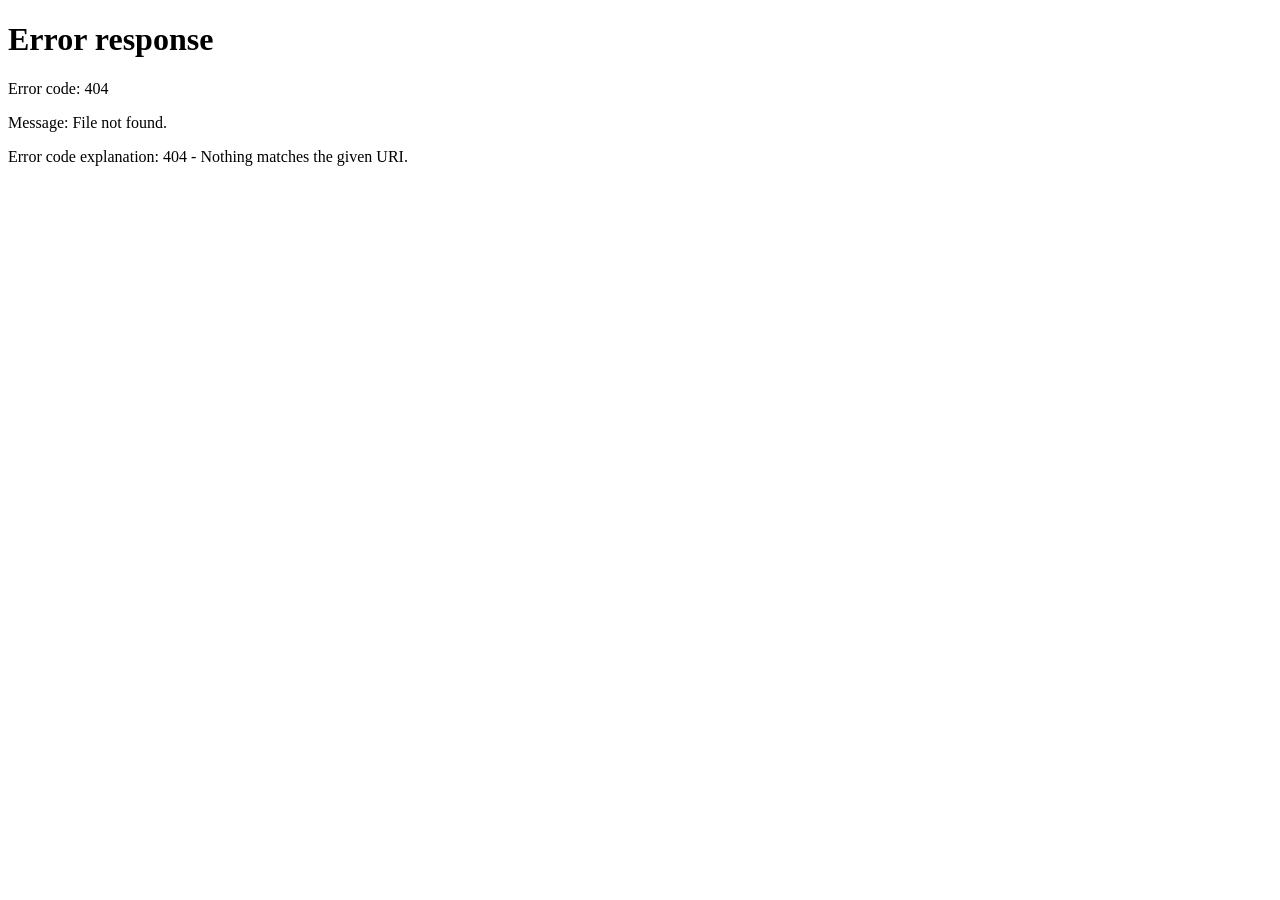
==== commit 783e7b08: "Refactor rating calculation and update application flows" ====
--- a/web/index.html
+++ b/web/index.html
@@ -32,7 +32,7 @@
         <span id="sync-status-text">本地计算</span>
       </span>
       <div class="account-control">
-        <button class="button button-account" id="account-button" type="button" aria-haspopup="dialog">
+        <button class="button button-account" id="account-button" type="button">
           <span class="account-avatar" aria-hidden="true">游</span>
           <span id="account-label">登录 / 注册</span>
         </button>
@@ -380,61 +380,6 @@
     </form>
   </dialog>
 
-  <dialog class="modal auth-modal" id="auth-dialog" aria-labelledby="auth-dialog-title">
-    <form id="auth-form" novalidate>
-      <header class="modal-header">
-        <div>
-          <span class="section-kicker">云端用户空间</span>
-          <h2 id="auth-dialog-title">登录</h2>
-          <p class="auth-intro">必须登录后使用；成绩按用户保存在这台 JDK 服务器中。</p>
-        </div>
-        <button class="icon-button" id="close-auth-dialog-button" type="button" aria-label="关闭登录窗口" title="关闭" hidden>×</button>
-      </header>
-      <div class="modal-body">
-        <div class="auth-mode-switch" role="tablist" aria-label="登录或注册">
-          <button type="button" role="tab" aria-selected="true" class="is-active" data-auth-mode="login">登录</button>
-          <button type="button" role="tab" aria-selected="false" data-auth-mode="register">注册</button>
-        </div>
-        <div class="auth-fields">
-          <label class="field">
-            <span id="auth-identity-label">用户名或邮箱</span>
-            <input id="auth-username" name="username" type="text" maxlength="128"
-              autocomplete="username" autocapitalize="none" spellcheck="false" required>
-          </label>
-          <label class="field">
-            <span>密码</span>
-            <input id="auth-password" name="password" type="password" minlength="8" maxlength="128"
-              autocomplete="current-password" required>
-          </label>
-          <div class="auth-register-fields" id="auth-register-fields" hidden>
-            <label class="field">
-              <span>验证邮箱</span>
-              <input id="auth-email" name="email" type="email" maxlength="254"
-                autocomplete="email" autocapitalize="none" spellcheck="false">
-            </label>
-            <label class="field">
-              <span>邮箱验证码</span>
-              <span class="verification-input-row">
-                <input id="auth-verification-code" name="verificationCode" type="text"
-                  inputmode="numeric" pattern="[0-9]{6}" minlength="6" maxlength="6"
-                  autocomplete="one-time-code">
-                <button class="button button-secondary" id="send-auth-code-button" type="button">发送验证码</button>
-              </span>
-            </label>
-            <p class="verification-status" id="auth-code-status" role="status" aria-live="polite">验证码为 6 位数字，10 分钟内有效。</p>
-          </div>
-        </div>
-        <p class="auth-note" id="auth-note">本站不提供游客模式。旧版浏览器本地成绩可在登录后选择迁移。</p>
-        <p class="form-error" id="auth-error" role="alert" hidden></p>
-      </div>
-      <footer class="modal-footer">
-        <button class="button button-secondary" id="cancel-auth-button" type="button" hidden>取消</button>
-        <button class="button button-primary" id="auth-submit-button" type="submit">登录</button>
-      </footer>
-    </form>
-  </dialog>
-
-
   <dialog class="confirm-modal" id="delete-dialog" aria-labelledby="delete-title">
     <div class="confirm-body">
       <span class="confirm-icon" aria-hidden="true">×</span>
@@ -453,7 +398,6 @@
 
   <script src="judgment-details.js" defer></script>
   <script src="user-theme.js" defer></script>
-  <script src="auth-email.js" defer></script>
   <script src="app.js" defer></script>
 </body>
 </html>
--- a/web/theme.css
+++ b/web/theme.css
@@ -57,11 +57,9 @@
   justify-items: center;
   gap: 9px;
   padding: 24px;
-  background: rgba(244, 249, 247, 0.9);
+  background: #f4f9f7;
   color: var(--ink, var(--text));
   text-align: center;
-  -webkit-backdrop-filter: blur(18px);
-  backdrop-filter: blur(18px);
 }
 
 .auth-startup-mask[hidden] {
